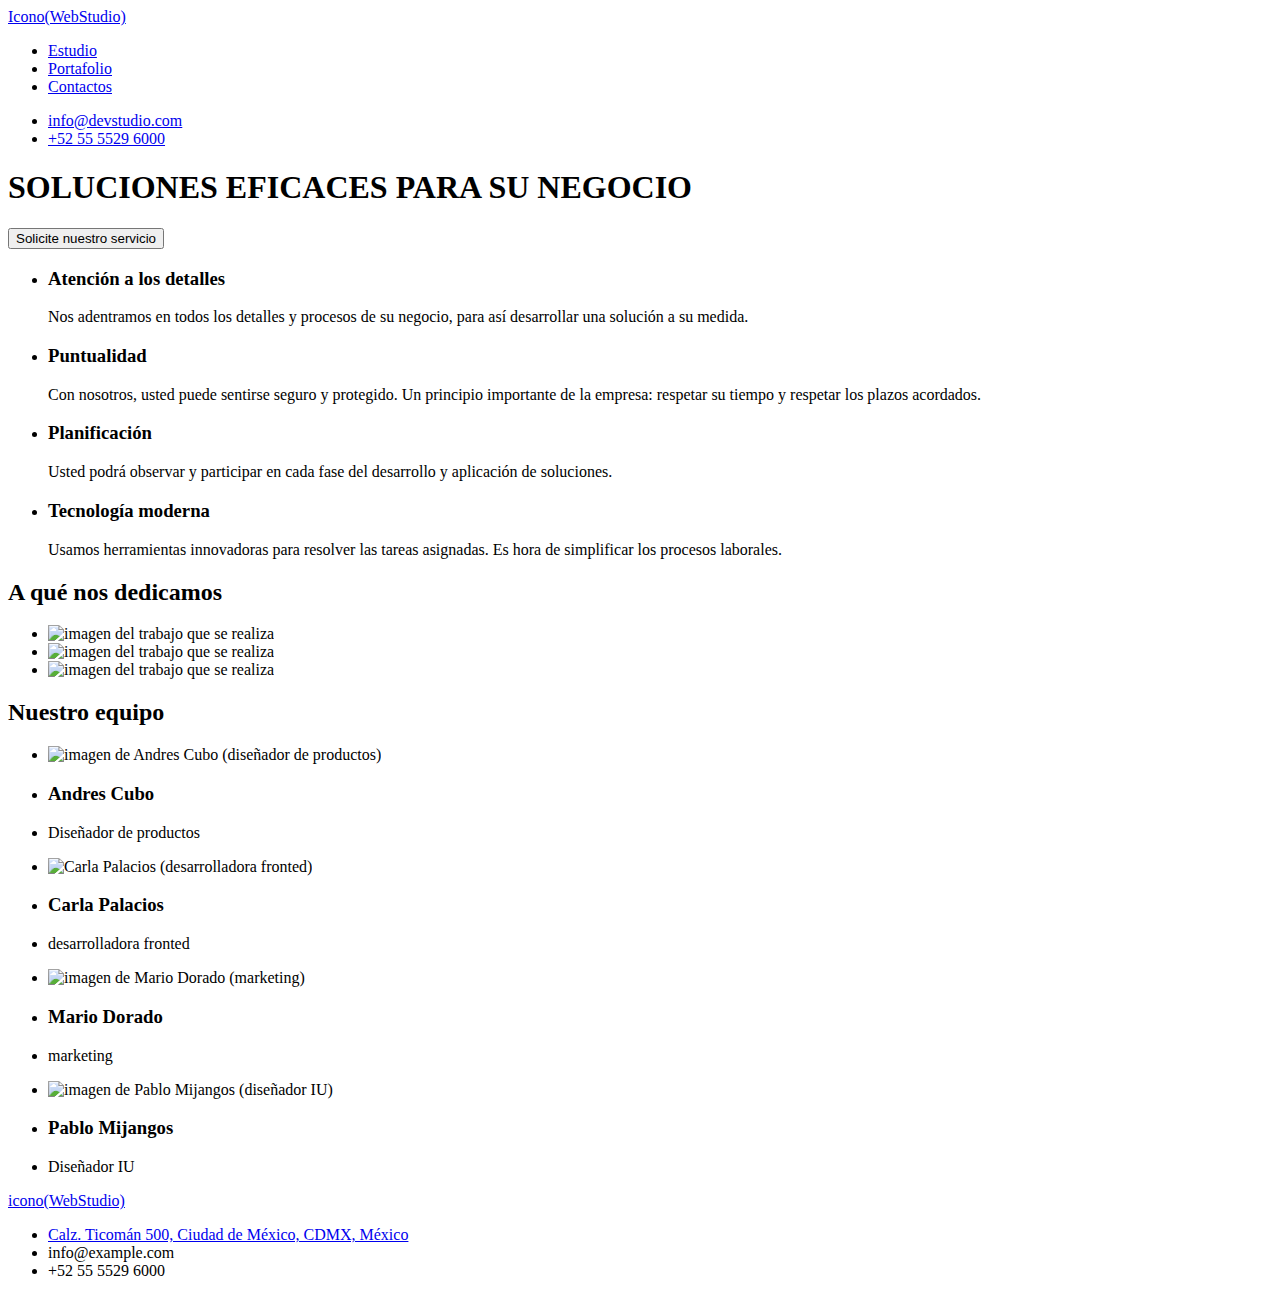
==== index.html @ 0aa00ec1 "commit prettier" ====
<!DOCTYPE html>
<html lang="en">
  <head>
    <meta charset="UTF-8" />
    <meta name="viewport" content="width=device-width, initial-scale=1.0" />
    <title>WebStudio</title>
  </head>

  <body>
    <header>
      <nav>
        <a href="#main__hero">Icono(WebStudio)</a>
        <ul>
          <!-- no hhay una seccion en la página para navegar el listado de (estudio-portafolio) asi que solo agregue para navegar por contactos -->
          <li><a href="#">Estudio</a></li>
          <li><a href="#">Portafolio</a></li>
          <li><a href="#main__contactos">Contactos</a></li>
        </ul>
        <ul>
          <li><a href="mailto:info@devstudio.com">info@devstudio.com</a></li>
          <li><a href="tel:+525555296000 ">+52 55 5529 6000</a></li>
        </ul>
      </nav>
    </header>
    <main id="main__hero">
      <section>
        <h1>SOLUCIONES EFICACES PARA SU NEGOCIO</h1>
        <button type="button">Solicite nuestro servicio</button>
      </section>
      <section id="main__metodología">
        <h2 style="display: none">metodología</h2>
        <ul>
          <li>
            <h3>Atención a los detalles</h3>
            <p>
              Nos adentramos en todos los detalles y procesos de su negocio,
              para así desarrollar una solución a su medida.
            </p>
          </li>
          <li>
            <h3>Puntualidad</h3>
            <p>
              Con nosotros, usted puede sentirse seguro y protegido. Un
              principio importante de la empresa: respetar su tiempo y respetar
              los plazos acordados.
            </p>
          </li>
          <li>
            <h3>Planificación</h3>
            <p>
              Usted podrá observar y participar en cada fase del desarrollo y
              aplicación de soluciones.
            </p>
          </li>
          <li>
            <h3>Tecnología moderna</h3>
            <p>
              Usamos herramientas innovadoras para resolver las tareas
              asignadas. Es hora de simplificar los procesos laborales.
            </p>
          </li>
        </ul>
      </section>
      <section id="main__dedicación">
        <h2>A qué nos dedicamos</h2>
        <ul>
          <li>
            <img
              src="./images/caja_1.jpg"
              height="323"
              width="373"
              alt="imagen del trabajo que se realiza"
            />
          </li>
          <li>
            <img
              src="./images/caja_2.jpg"
              height="323"
              width="373"
              alt="imagen del trabajo que se realiza"
            />
          </li>
          <li>
            <img
              src="./images/caja_3.jpg"
              height="323"
              width="373"
              alt="imagen del trabajo que se realiza"
            />
          </li>
        </ul>
      </section>
      <section id="main__equipo">
        <h2>Nuestro equipo</h2>
        <ul>
          <li>
            <img
              src="./images/diseñador_de_productos.jpg"
              height="260"
              width="270"
              alt="imagen de Andres Cubo (diseñador de productos)"
            />
          </li>
          <li><h3>Andres Cubo</h3></li>
          <li><p>Diseñador de productos</p></li>
          <li>
            <img
              src="./images/desarrolladora_froted.jpg"
              height="260"
              width="270"
              alt="Carla Palacios (desarrolladora fronted)"
            />
          </li>
          <li><h3>Carla Palacios</h3></li>
          <li><p>desarrolladora fronted</p></li>
          <li>
            <img
              src="./images/marketing.jpg"
              height="260"
              width="270"
              alt=" imagen de Mario Dorado (marketing)"
            />
          </li>
          <li><h3>Mario Dorado</h3></li>
          <li><p>marketing</p></li>
          <li>
            <img
              src="./images/diseñador_IU.jpg"
              height="260"
              width="270"
              alt="imagen de Pablo Mijangos (diseñador IU)"
            />
          </li>
          <li><h3>Pablo Mijangos</h3></li>
          <li><p>Diseñador IU</p></li>
        </ul>
      </section>
    </main>
    <footer id="main__contactos">
      <a href="#">icono(WebStudio)</a>
      <ul>
        <li>
          <a
            href="https://goo.gl/maps/owrN3TMuwijHi6xc7"
            rel="noopener noreferrer"
            target="_blank"
          >
            Calz. Ticomán 500, Ciudad de México, CDMX, México</a
          >
        </li>
        <li><a href="mailto:info@example.com"></a>info@example.com</li>
        <li><a href="tel:+525555296000 "></a>+52 55 5529 6000</li>
      </ul>
    </footer>
  </body>
</html>
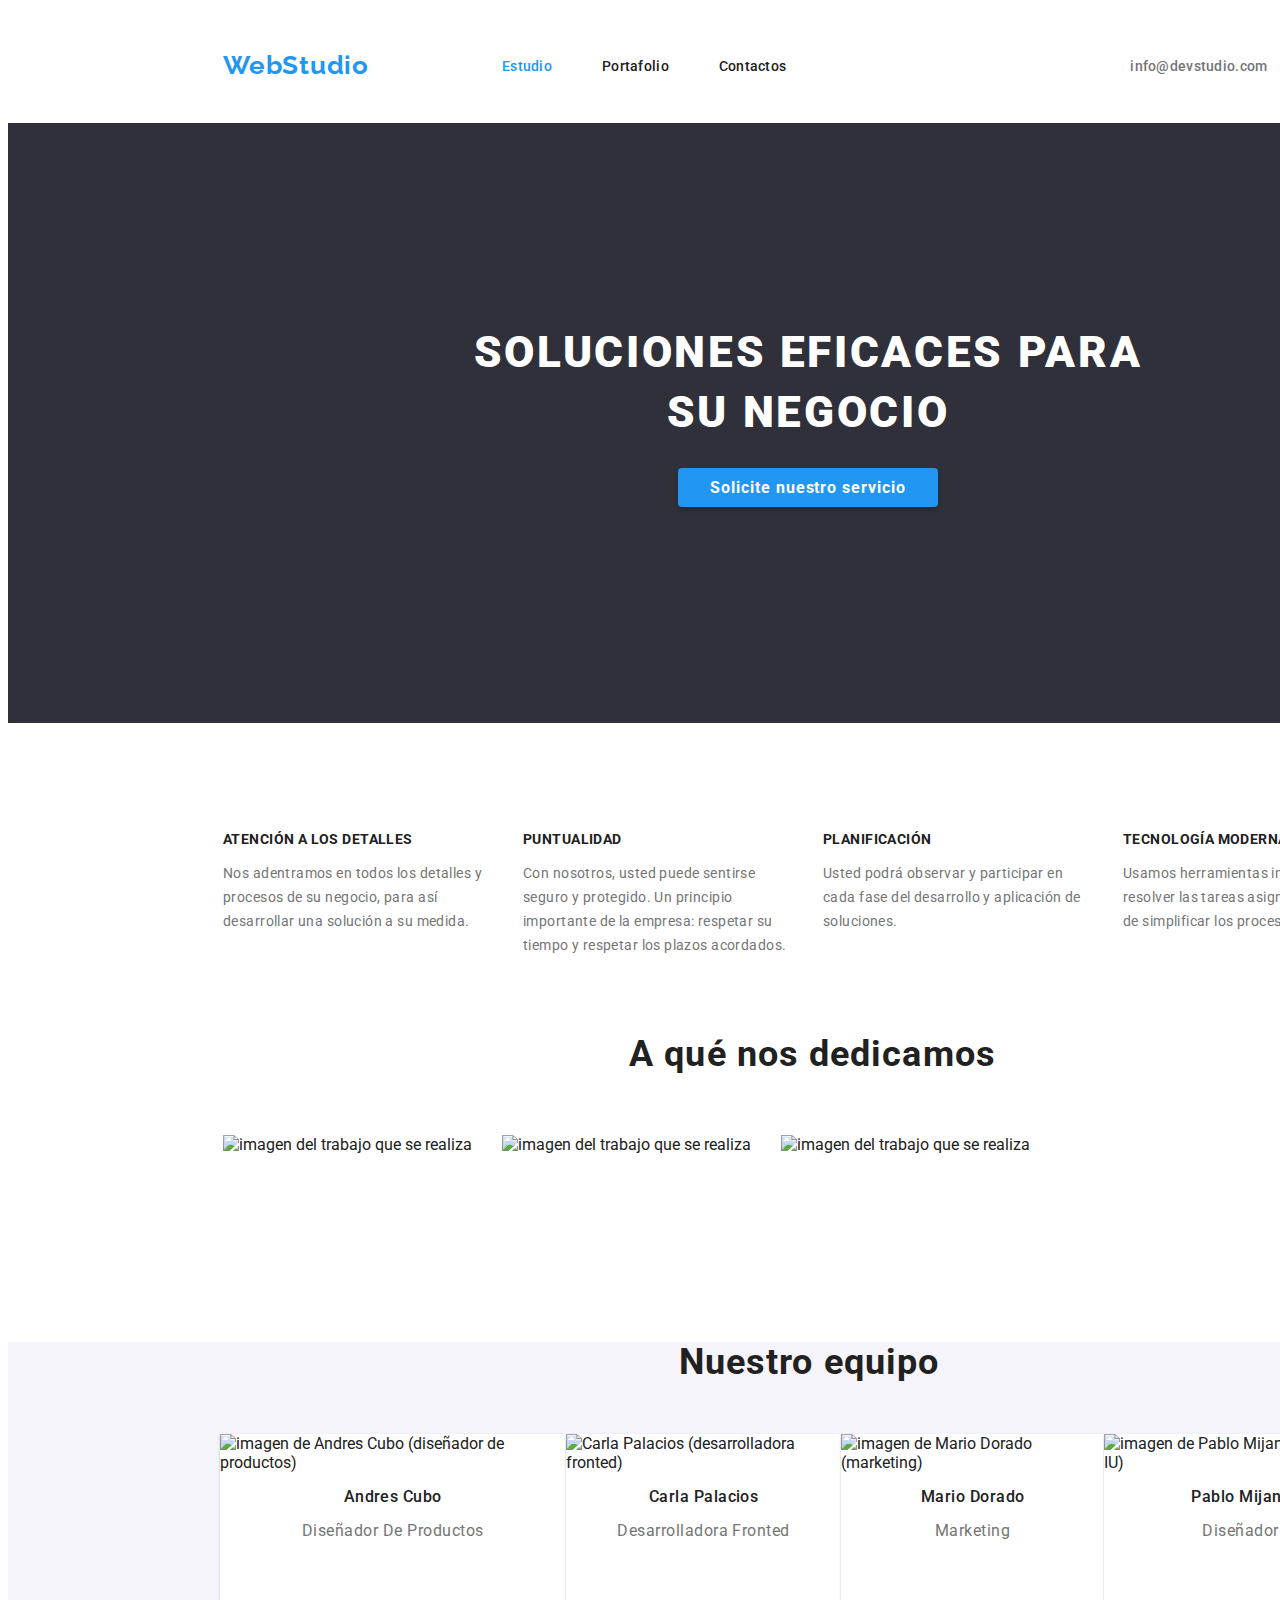
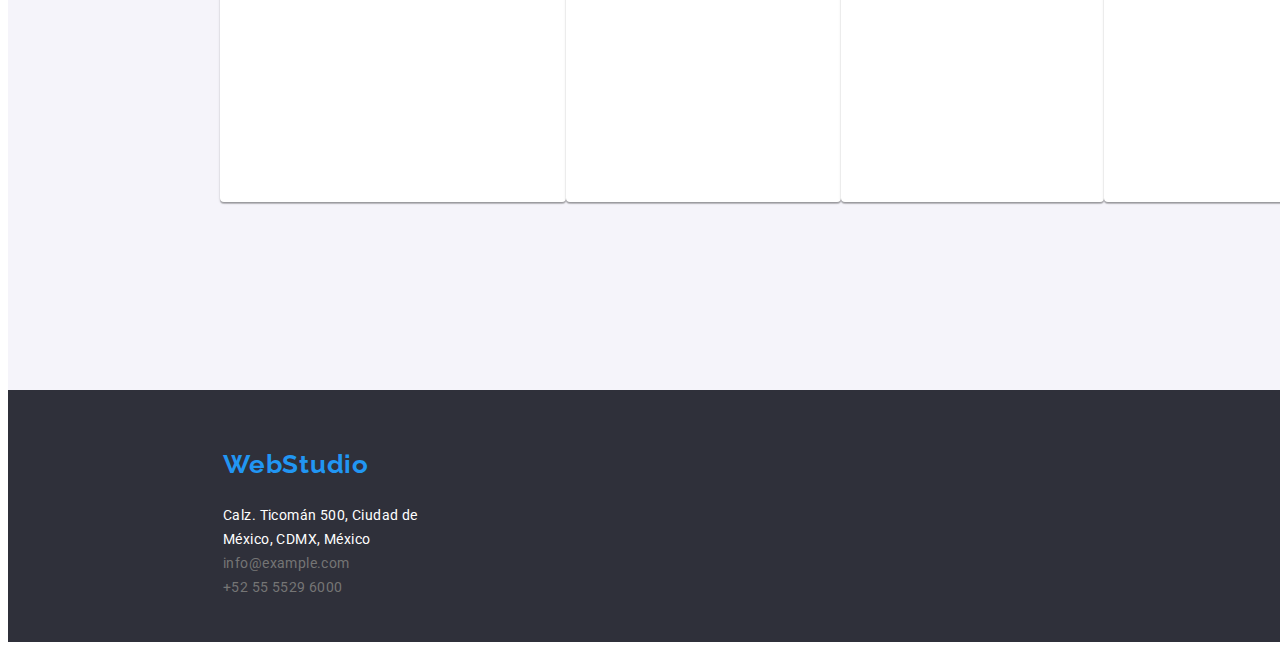
==== commit 466a0a64: "new commit" ====
--- a/index.html
+++ b/index.html
@@ -4,153 +4,212 @@
     <meta charset="UTF-8" />
     <meta name="viewport" content="width=device-width, initial-scale=1.0" />
     <title>WebStudio</title>
+    <link rel="stylesheet" href="./css/styles.css" />
   </head>
 
   <body>
-    <header>
-      <nav>
-        <a href="#main__hero">Icono(WebStudio)</a>
-        <ul>
-          <!-- no hhay una seccion en la página para navegar el listado de (estudio-portafolio) asi que solo agregue para navegar por contactos -->
-          <li><a href="#">Estudio</a></li>
-          <li><a href="#">Portafolio</a></li>
-          <li><a href="#main__contactos">Contactos</a></li>
-        </ul>
-        <ul>
-          <li><a href="mailto:info@devstudio.com">info@devstudio.com</a></li>
-          <li><a href="tel:+525555296000 ">+52 55 5529 6000</a></li>
-        </ul>
-      </nav>
-    </header>
-    <main id="main__hero">
-      <section>
-        <h1>SOLUCIONES EFICACES PARA SU NEGOCIO</h1>
-        <button type="button">Solicite nuestro servicio</button>
-      </section>
-      <section id="main__metodología">
-        <h2 style="display: none">metodología</h2>
-        <ul>
-          <li>
-            <h3>Atención a los detalles</h3>
-            <p>
-              Nos adentramos en todos los detalles y procesos de su negocio,
-              para así desarrollar una solución a su medida.
-            </p>
-          </li>
-          <li>
-            <h3>Puntualidad</h3>
-            <p>
-              Con nosotros, usted puede sentirse seguro y protegido. Un
-              principio importante de la empresa: respetar su tiempo y respetar
-              los plazos acordados.
-            </p>
-          </li>
-          <li>
-            <h3>Planificación</h3>
-            <p>
-              Usted podrá observar y participar en cada fase del desarrollo y
-              aplicación de soluciones.
-            </p>
-          </li>
-          <li>
-            <h3>Tecnología moderna</h3>
-            <p>
-              Usamos herramientas innovadoras para resolver las tareas
-              asignadas. Es hora de simplificar los procesos laborales.
-            </p>
-          </li>
-        </ul>
-      </section>
-      <section id="main__dedicación">
-        <h2>A qué nos dedicamos</h2>
-        <ul>
-          <li>
-            <img
-              src="./images/caja_1.jpg"
-              height="323"
-              width="373"
-              alt="imagen del trabajo que se realiza"
-            />
-          </li>
-          <li>
-            <img
-              src="./images/caja_2.jpg"
-              height="323"
-              width="373"
-              alt="imagen del trabajo que se realiza"
-            />
-          </li>
-          <li>
-            <img
-              src="./images/caja_3.jpg"
-              height="323"
-              width="373"
-              alt="imagen del trabajo que se realiza"
-            />
-          </li>
-        </ul>
-      </section>
-      <section id="main__equipo">
-        <h2>Nuestro equipo</h2>
-        <ul>
-          <li>
-            <img
-              src="./images/diseñador_de_productos.jpg"
-              height="260"
-              width="270"
-              alt="imagen de Andres Cubo (diseñador de productos)"
-            />
-          </li>
-          <li><h3>Andres Cubo</h3></li>
-          <li><p>Diseñador de productos</p></li>
-          <li>
-            <img
-              src="./images/desarrolladora_froted.jpg"
-              height="260"
-              width="270"
-              alt="Carla Palacios (desarrolladora fronted)"
-            />
-          </li>
-          <li><h3>Carla Palacios</h3></li>
-          <li><p>desarrolladora fronted</p></li>
-          <li>
-            <img
-              src="./images/marketing.jpg"
-              height="260"
-              width="270"
-              alt=" imagen de Mario Dorado (marketing)"
-            />
-          </li>
-          <li><h3>Mario Dorado</h3></li>
-          <li><p>marketing</p></li>
-          <li>
-            <img
-              src="./images/diseñador_IU.jpg"
-              height="260"
-              width="270"
-              alt="imagen de Pablo Mijangos (diseñador IU)"
-            />
-          </li>
-          <li><h3>Pablo Mijangos</h3></li>
-          <li><p>Diseñador IU</p></li>
-        </ul>
-      </section>
-    </main>
-    <footer id="main__contactos">
-      <a href="#">icono(WebStudio)</a>
-      <ul>
-        <li>
-          <a
-            href="https://goo.gl/maps/owrN3TMuwijHi6xc7"
-            rel="noopener noreferrer"
-            target="_blank"
-          >
-            Calz. Ticomán 500, Ciudad de México, CDMX, México</a
-          >
-        </li>
-        <li><a href="mailto:info@example.com"></a>info@example.com</li>
-        <li><a href="tel:+525555296000 "></a>+52 55 5529 6000</li>
-      </ul>
-    </footer>
+    <div class="container">
+      <header>
+        <section>
+          <nav class="nav">
+            <div class="box__icono">
+              <a class="icono" href="#main__hero">WebStudio</a>
+            </div>
+            <ul class="header__navegation list">
+              <li class="header__item">
+                <a class="header__link current" href="#">Estudio</a>
+              </li>
+              <li class="header__item">
+                <a class="header__link" href="./portafolio.html">Portafolio</a>
+              </li>
+              <li class="header__item">
+                <a class="header__link" href="#main__contactos">Contactos</a>
+              </li>
+            </ul>
+            <ul class="contac__list list">
+              <li>
+                <a class="contac__link" href="mailto:info@devstudio.com"
+                  >info@devstudio.com</a
+                >
+              </li>
+              <li>
+                <a class="contac__link c__l" href="tel:+525555296000 "
+                  >+52 55 5529 6000</a
+                >
+              </li>
+            </ul>
+          </nav>
+        </section>
+      </header>
+      <main id="main__hero" class="main__hero">
+        <section class="container__apertura">
+          <div class="hero__apertura">
+            <div class="box__apertura">
+              <h1 class="main__apertura">
+                SOLUCIONES EFICACES PARA SU NEGOCIO
+              </h1>
+            </div>
+            <div class="buttombox__apertura">
+              <a href="#" class="button__solicite" type="button">
+                Solicite nuestro servicio
+              </a>
+            </div>
+          </div>
+        </section>
+        <section id="main__metodología">
+          <h2 style="display: none">metodología</h2>
+          <div class="container">
+            <ul class="main__metodología container__metodología list">
+              <li class="box__metodología">
+                <div class="box__metodo">
+                  <h3 class="metodología__item list">
+                    Atención a los detalles
+                  </h3>
+                  <p class="metodología__text">
+                    Nos adentramos en todos los detalles y procesos de su
+                    negocio, para así desarrollar una solución a su medida.
+                  </p>
+                </div>
+              </li>
+              <li class="box__metodología">
+                <div class="box__metodo">
+                  <h3 class="metodología__item">Puntualidad</h3>
+                  <p class="metodología__text">
+                    Con nosotros, usted puede sentirse seguro y protegido. Un
+                    principio importante de la empresa: respetar su tiempo y
+                    respetar los plazos acordados.
+                  </p>
+                </div>
+              </li>
+              <li class="box__metodología">
+                <div class="box__metodo">
+                  <h3 class="metodología__item">Planificación</h3>
+                  <p class="metodología__text">
+                    Usted podrá observar y participar en cada fase del
+                    desarrollo y aplicación de soluciones.
+                  </p>
+                </div>
+              </li>
+              <li class="box__metodología">
+                <div class="box__metodo">
+                  <h3 class="metodología__item">Tecnología moderna</h3>
+                  <p class="metodología__text">
+                    Usamos herramientas innovadoras para resolver las tareas
+                    asignadas. Es hora de simplificar los procesos laborales.
+                  </p>
+                </div>
+              </li>
+            </ul>
+          </div>
+        </section>
+        <section id="main__dedicación" class="box__dedicación">
+          <div>
+            <h2 class="dedicación">A qué nos dedicamos</h2>
+            <ul class="images__dedicación list">
+              <li class="box__dedicación">
+                <img
+                  src="./images/caja_1.jpg"
+                  height="323"
+                  width="373"
+                  alt="imagen del trabajo que se realiza"
+                />
+              </li>
+              <li class="box__dedicación">
+                <img
+                  src="./images/caja_2.jpg"
+                  height="323"
+                  width="373"
+                  alt="imagen del trabajo que se realiza"
+                />
+              </li>
+              <li class="box__dedicación">
+                <img
+                  src="./images/caja_3.jpg"
+                  height="323"
+                  width="373"
+                  alt="imagen del trabajo que se realiza"
+                />
+              </li>
+            </ul>
+          </div>
+        </section>
+        <section id="main__equipo">
+          <div class="container__equipo">
+            <h2 class="nuestro__equipo">Nuestro equipo</h2>
+            <ul class="equipo img__equipo list">
+              <li class="box__integrante">
+                <img
+                  src="./images/diseñador_de_productos.jpg"
+                  height="260"
+                  width="270"
+                  alt="imagen de Andres Cubo (diseñador de productos)"
+                />
+                <h3 class="integrantes">Andres Cubo</h3>
+                <p class="cargo">Diseñador de productos</p>
+              </li>
+              <li class="box__integrante">
+                <img
+                  src="./images/desarrolladora_froted.jpg"
+                  height="260"
+                  width="270"
+                  alt="Carla Palacios (desarrolladora fronted)"
+                />
+                <h3 class="integrantes">Carla Palacios</h3>
+                <p class="cargo">desarrolladora fronted</p>
+              </li>
+              <li class="box__integrante">
+                <img
+                  src="./images/marketing.jpg"
+                  height="260"
+                  width="270"
+                  alt=" imagen de Mario Dorado (marketing)"
+                />
+                <h3 class="integrantes">Mario Dorado</h3>
+                <p class="cargo">marketing</p>
+              </li>
+              <li class="box__integrante">
+                <img
+                  src="./images/diseñador_IU.jpg"
+                  height="260"
+                  width="270"
+                  alt="imagen de Pablo Mijangos (diseñador IU)"
+                />
+                <h3 class="integrantes">Pablo Mijangos</h3>
+                <p class="cargo">Diseñador IU</p>
+              </li>
+            </ul>
+          </div>
+        </section>
+      </main>
+      <footer id="main__contactos" class="footer container__footer">
+        <div class="boxicon__footer">
+          <a class="icono iconbox__footer" href="#">WebStudio</a>
+        </div>
+        <div class="boxcontac__footer">
+          <ul class="box__dirección list">
+            <li>
+              <a
+                class="location"
+                href="https://goo.gl/maps/owrN3TMuwijHi6xc7"
+                rel="noopener noreferrer"
+                target="_blank"
+              >
+                Calz. Ticomán 500, Ciudad de México, CDMX, México</a
+              >
+            </li>
+            <li>
+              <a class="footer__contac" href="mailto:info@example.com"
+                >info@example.com</a
+              >
+            </li>
+            <li>
+              <a class="footer__contac" href="tel:+525555296000 "
+                >+52 55 5529 6000</a
+              >
+            </li>
+          </ul>
+        </div>
+      </footer>
+    </div>
   </body>
 </html>
--- a/css/styles.css
+++ b/css/styles.css
@@ -0,0 +1,645 @@
+@import url('https://fonts.googleapis.com/css2?family=Roboto:wght@400;500;700;900&display=swap');
+@import url('https://fonts.googleapis.com/css2?family=Raleway:wght@700&display=swap');
+
+:root {
+  --primary-color: rgb(33, 150, 243);
+  --font-color: rgb(33, 33, 33);
+  --detail-color: rgb(117, 117, 117);
+  --detail2-color: rgb(255, 255, 255);
+  --button-color: rgb(245, 244, 250);
+  --background-color: rgb(47, 48, 58);
+}
+body {
+  font-family: 'Roboto', sans-serif;
+  color: var(--font-color);
+}
+.container {
+  width: 1600px;
+  margin: auto;
+}
+.container__portafolio {
+  width: 1600px;
+  height: 1880px;
+  margin: auto;
+}
+
+.list {
+  list-style-type: none;
+}
+
+.icono {
+  color: var(--primary-color);
+  text-align: right;
+  font-family: 'Raleway', sans-serif;
+  font-size: 26px;
+  font-weight: 700;
+  line-height: 1.15;
+  letter-spacing: 0.03em;
+  text-decoration: none;
+  width: 145px;
+  height: 31px;
+}
+.header__navegation .header__link {
+  color: var(--font-color);
+  font-size: 14px;
+  text-decoration: none;
+  font-weight: 500;
+  line-height: 1.14;
+  letter-spacing: 0.02em;
+}
+.header__navegation .header__link:hover {
+  color: var(--primary-color);
+}
+.header__navegation .header__link:focus {
+  color: var(--primary-color);
+}
+.header__link.current {
+  color: var(--primary-color);
+}
+.contac__list .contac__link {
+  color: var(--detail-color);
+  text-decoration: none;
+  font-size: 14px;
+  font-weight: 500;
+  line-height: 1.14;
+  letter-spacing: 0.02em;
+}
+.contac__list .contac__link:hover {
+  color: var(--primary-color);
+}
+.contac__list .contac__link:focus {
+  color: var(--primary-color);
+}
+
+.main__apertura {
+  color: var(--detail2-color);
+  text-align: center;
+  font-size: 44px;
+  font-weight: 900;
+  line-height: 1.36;
+  letter-spacing: 0.06em;
+  margin: 0;
+}
+
+.button__solicite {
+  color: var(--detail2-color);
+  background-color: var(--primary-color);
+  width: 197px;
+  height: 30px;
+  font-size: 16px;
+  font-weight: 700;
+  line-height: 1.87;
+  letter-spacing: 0.06em;
+  border-radius: 4px;
+  padding: 10px 32px;
+  align-items: center;
+  justify-items: center;
+  box-shadow: 0px 4px 4px 0px rgba(0, 0, 0, 0.15);
+  border-radius: 4px;
+  text-decoration: none;
+}
+.button__solicite:hover {
+  color: var(--detail-color);
+  background-color: var(--button-color);
+  cursor: pointer;
+}
+.button__solicite:focus {
+  color: var(--detail-color);
+  background-color: var(--button-color);
+}
+
+.main__metodología {
+  color: var(--detail-color);
+  font-size: 14px;
+  font-weight: 400;
+  line-height: 1.71;
+  letter-spacing: 0.03em;
+}
+.metodología__item {
+  color: var(--font-color);
+  font-size: 14px;
+  font-weight: 700;
+  line-height: 1.14;
+  letter-spacing: 0.03em;
+  text-transform: uppercase;
+}
+.dedicación {
+  text-align: center;
+  font-size: 36px;
+  font-weight: 700;
+  line-height: 1.16;
+  letter-spacing: 0.03em;
+}
+.nuestro__equipo {
+  width: 263px;
+  height: 42px;
+  margin: auto 0;
+  text-align: center;
+  font-size: 36px;
+  font-weight: 700;
+  line-height: 1.16;
+  letter-spacing: 0.03em;
+}
+.integrantes {
+  color: var(--font-color);
+  text-align: center;
+  font-size: 16px;
+  font-weight: 500;
+  line-height: 1.12;
+  letter-spacing: 0.03em;
+}
+.cargo {
+  color: var(--detail-color);
+  text-align: center;
+  font-size: 16px;
+  font-weight: 400;
+  line-height: 1.12;
+  letter-spacing: 0.03em;
+  text-transform: capitalize;
+}
+
+.filtro__item {
+  width: 322px;
+  height: 36px;
+  font-size: 18px;
+  font-weight: 700;
+  line-height: 2;
+  letter-spacing: 0.06em;
+  text-transform: capitalize;
+  margin: 0;
+  padding: 20px 24px 0 24px;
+}
+.info__category {
+  color: var(--detail-color);
+  width: 322px;
+  height: 36px;
+  font-size: 16px;
+  font-weight: 400;
+  line-height: 1.87;
+  letter-spacing: 0.03em;
+  margin: 0;
+  padding: 0 24px 20px 24px;
+}
+
+.location {
+  text-decoration: none;
+  color: var(--detail2-color);
+  font-size: 14px;
+  font-weight: 400;
+  line-height: 1.71;
+  letter-spacing: 0.03em;
+}
+.location:hover {
+  color: var(--primary-color);
+}
+.location:focus {
+  color: var(--primary-color);
+}
+
+.footer {
+  color: var(--detail2-color);
+  background-color: var(--background-color);
+  font-size: 14px;
+  font-weight: 400;
+  line-height: 1.71;
+  letter-spacing: 0.03em;
+  width: 1600px;
+  height: 252px;
+}
+.footer__contac {
+  color: var(--detail-color);
+  font-size: inherit;
+  font-weight: 400;
+  line-height: 1.71;
+  letter-spacing: 0.03em;
+  text-decoration: none;
+}
+.footer__contac:hover {
+  color: var(--primary-color);
+}
+.footer__contac:focus {
+  color: var(--primary-color);
+}
+
+/* sección de cajas header */
+
+.nav {
+  display: flex;
+  align-items: center;
+  padding: 32px 0;
+  width: 1600px;
+  margin: 0;
+}
+.box__icono {
+  margin-right: 93px;
+  padding-left: 215px;
+}
+.header__navegation {
+  display: flex;
+  margin-right: 344px;
+  column-gap: 50px;
+  align-items: center;
+}
+.contac__list {
+  display: flex;
+  column-gap: 50px;
+  padding: 0;
+  align-items: center;
+}
+
+/* sección de cajas apertura */
+
+.container__apertura {
+  background-color: var(--background-color);
+  width: 1600px;
+  height: 600px;
+}
+
+.box__apertura {
+  width: 696px;
+  height: 120px;
+  padding: 200px 452px 30px 452px;
+}
+.buttombox__apertura {
+  width: 261px;
+  height: 50px;
+  padding: 0 669px 200px 670px;
+}
+
+/* sección para cajas metodología */
+
+.container__metodología {
+  display: flex;
+  column-gap: 30px;
+  width: 1170px;
+  height: 122px;
+  margin: auto;
+  padding: 95px 215px 94px 215px;
+}
+
+.box__metodo {
+  width: 270px;
+  height: 101px;
+  margin: 0;
+}
+
+/* sección de cajas dedicación*/
+
+.dedicación {
+  width: 371px;
+  height: 46px;
+  padding: 0 609px 55px 619px;
+  margin: 0;
+}
+.images__dedicación {
+  display: flex;
+  column-gap: 30px;
+  align-items: center;
+  padding: 0 211px 188px 215px;
+  margin: 0;
+  width: 1179px;
+}
+
+/* sección de cajas para equipo  */
+
+.container__equipo {
+  background-color: rgb(245, 244, 250);
+  padding: 0;
+  width: 1600px;
+  height: 648px;
+  margin: auto;
+}
+.nuestro__equipo {
+  padding: 0 668px 50px 669px;
+  width: 264px;
+  height: 42px;
+}
+.img__equipo {
+  display: flex;
+  justify-content: space-around;
+  padding: 0;
+  width: 1177px;
+  height: 368px;
+  margin: auto;
+}
+.box__integrante {
+  background-color: var(--detail2-color);
+  border-radius: 0px 0px 4px 4px;
+  box-shadow: 0px 2px 1px 0px rgba(0, 0, 0, 0.2),
+    0px 1px 1px 0px rgba(0, 0, 0, 0.14), 0px 1px 3px 0px rgba(0, 0, 0, 0.12);
+}
+
+/* sección de cajas para footer */
+.boxicon__footer {
+  width: 145px;
+  height: 31px;
+  padding: 60px 1240px 0 215px;
+}
+
+.boxcontac__footer {
+  width: 231px;
+  height: 92px;
+  margin: 0;
+  padding: 9px 1154px 60px 215px;
+}
+
+.box__dirección {
+  padding: 0;
+}
+
+/* De aqui en adelante empiezan las cajas para "portafolio" */
+
+/* sección para cajas de filtros ---------------------------------------------------------------------------------- */
+
+.container__filtros {
+  width: 1180px;
+  height: 1360px;
+  margin: 0;
+  padding: 108px 215px 82px 215px;
+}
+.button__item {
+}
+.button__filtros {
+  display: flex;
+  column-gap: 8;
+  padding: 0;
+  width: 620px;
+}
+.button__category {
+  color: var(--font-color);
+  width: 38px;
+  height: 26px;
+  text-decoration: none;
+  font-style: normal;
+  font-size: 16px;
+  font-weight: 500;
+  line-height: 1.62;
+  letter-spacing: 0.03em;
+  border-radius: 4px;
+  background: var(--button-color);
+}
+.button__category:hover {
+  background-color: var(--primary-color);
+  color: var(--detail2-color);
+}
+.button__category:focus {
+  background-color: var(--primary-color);
+  color: var(--detail2-color);
+}
+.filtros__hero {
+  width: 611px;
+  height: 54px;
+  padding-left: 290px;
+  margin: 0;
+}
+.filtro__todo {
+  width: 73px;
+  height: 38px;
+  border-radius: 4px;
+  background: var(--button-color);
+  text-align: center;
+}
+.button__category {
+  padding: 10px 18px 10px 17px;
+  width: 38px;
+  height: 26px;
+}
+.filtro__sw {
+  width: 128px;
+  height: 38px;
+  border-radius: 4px;
+  background: var(--button-color);
+  text-align: center;
+}
+.filtro__aplicaciones {
+  width: 145px;
+  height: 38px;
+  border-radius: 4px;
+  background: var(--button-color);
+  text-align: center;
+}
+.filtro__diseño {
+  width: 103px;
+  height: 38px;
+  border-radius: 4px;
+  background: var(--button-color);
+  text-align: center;
+}
+.filtro__marketing {
+  width: 130px;
+  height: 38px;
+  border-radius: 4px;
+  background: var(--button-color);
+  text-align: center;
+}
+
+/* sección de cajas para categorias */
+
+.categorias {
+  display: flex;
+  flex-wrap: wrap;
+  gap: 30px;
+  padding: 0;
+}
+
+/* esta seccion organiza los estilos de las categorias------------------------------------------------- */
+
+.box-categoria__tecnoduck {
+  width: 370px;
+  height: 404px;
+  border: 1px solid #eee;
+  background: #fff;
+}
+.box-categoria__tecnoduck:hover {
+  width: 370px;
+  height: 404px;
+  border: 1px solid #eee;
+  background: #fff;
+  box-shadow: 1px 4px 6px 0px rgba(0, 0, 0, 0.16),
+    0px 4px 4px 0px rgba(0, 0, 0, 0.06), 0px 1px 1px 0px rgba(0, 0, 0, 0.12);
+}
+.categorias .box-categoria__tecnoduck:focus {
+  width: 370px;
+  height: 404px;
+  border: 1px solid #eee;
+  background: #fff;
+  box-shadow: 1px 4px 6px 0px rgba(0, 0, 0, 0.16),
+    0px 4px 4px 0px rgba(0, 0, 0, 0.06), 0px 1px 1px 0px rgba(0, 0, 0, 0.12);
+}
+.box-categoria__poster {
+  width: 370px;
+  height: 404px;
+  border: 1px solid #eee;
+  background: #fff;
+}
+.box-categoria__poster:hover {
+  width: 370px;
+  height: 404px;
+  border: 1px solid #eee;
+  background: #fff;
+  box-shadow: 1px 4px 6px 0px rgba(0, 0, 0, 0.16),
+    0px 4px 4px 0px rgba(0, 0, 0, 0.06), 0px 1px 1px 0px rgba(0, 0, 0, 0.12);
+}
+.categorias .box-categoria__poster:focus {
+  width: 370px;
+  height: 404px;
+  border: 1px solid #eee;
+  background: #fff;
+  box-shadow: 1px 4px 6px 0px rgba(0, 0, 0, 0.16),
+    0px 4px 4px 0px rgba(0, 0, 0, 0.06), 0px 1px 1px 0px rgba(0, 0, 0, 0.12);
+}
+
+.box-categoria__restaurante {
+  width: 370px;
+  height: 404px;
+  border: 1px solid #eee;
+  background: #fff;
+}
+.box-categoria__restaurante:hover {
+  width: 370px;
+  height: 404px;
+  border: 1px solid #eee;
+  background: #fff;
+  box-shadow: 1px 4px 6px 0px rgba(0, 0, 0, 0.16),
+    0px 4px 4px 0px rgba(0, 0, 0, 0.06), 0px 1px 1px 0px rgba(0, 0, 0, 0.12);
+}
+.categorias .box-categoria__restaurante:focus {
+  width: 370px;
+  height: 404px;
+  border: 1px solid #eee;
+  background: #fff;
+  box-shadow: 1px 4px 6px 0px rgba(0, 0, 0, 0.16),
+    0px 4px 4px 0px rgba(0, 0, 0, 0.06), 0px 1px 1px 0px rgba(0, 0, 0, 0.12);
+}
+.box-categoria__prime {
+  width: 370px;
+  height: 404px;
+  border: 1px solid #eee;
+  background: #fff;
+}
+.box-categoria__prime:hover {
+  width: 370px;
+  height: 404px;
+  border: 1px solid #eee;
+  background: #fff;
+  box-shadow: 1px 4px 6px 0px rgba(0, 0, 0, 0.16),
+    0px 4px 4px 0px rgba(0, 0, 0, 0.06), 0px 1px 1px 0px rgba(0, 0, 0, 0.12);
+}
+.categorias .box-categoria__prime:focus {
+  width: 370px;
+  height: 404px;
+  border: 1px solid #eee;
+  background: #fff;
+  box-shadow: 1px 4px 6px 0px rgba(0, 0, 0, 0.16),
+    0px 4px 4px 0px rgba(0, 0, 0, 0.06), 0px 1px 1px 0px rgba(0, 0, 0, 0.12);
+}
+.box-categoria__cajas {
+  width: 370px;
+  height: 404px;
+  border: 1px solid #eee;
+  background: #fff;
+}
+.box-categoria__cajas:hover {
+  width: 370px;
+  height: 404px;
+  border: 1px solid #eee;
+  background: #fff;
+  box-shadow: 1px 4px 6px 0px rgba(0, 0, 0, 0.16),
+    0px 4px 4px 0px rgba(0, 0, 0, 0.06), 0px 1px 1px 0px rgba(0, 0, 0, 0.12);
+}
+.categorias .box-categoria__cajas:focus {
+  width: 370px;
+  height: 404px;
+  border: 1px solid #eee;
+  background: #fff;
+  box-shadow: 1px 4px 6px 0px rgba(0, 0, 0, 0.16),
+    0px 4px 4px 0px rgba(0, 0, 0, 0.06), 0px 1px 1px 0px rgba(0, 0, 0, 0.12);
+}
+.box-categoria__inspiración {
+  width: 370px;
+  height: 404px;
+  border: 1px solid #eee;
+  background: #fff;
+}
+.box-categoria__inspiración:hover {
+  width: 370px;
+  height: 404px;
+  border: 1px solid #eee;
+  background: #fff;
+  box-shadow: 1px 4px 6px 0px rgba(0, 0, 0, 0.16),
+    0px 4px 4px 0px rgba(0, 0, 0, 0.06), 0px 1px 1px 0px rgba(0, 0, 0, 0.12);
+}
+.categorias .box-categoria__inspiración:focus {
+  width: 370px;
+  height: 404px;
+  border: 1px solid #eee;
+  background: #fff;
+  box-shadow: 1px 4px 6px 0px rgba(0, 0, 0, 0.16),
+    0px 4px 4px 0px rgba(0, 0, 0, 0.06), 0px 1px 1px 0px rgba(0, 0, 0, 0.12);
+}
+.box-categoria__edición {
+  width: 370px;
+  height: 404px;
+  border: 1px solid #eee;
+  background: #fff;
+}
+.box-categoria__edición:hover {
+  width: 370px;
+  height: 404px;
+  border: 1px solid #eee;
+  background: #fff;
+  box-shadow: 1px 4px 6px 0px rgba(0, 0, 0, 0.16),
+    0px 4px 4px 0px rgba(0, 0, 0, 0.06), 0px 1px 1px 0px rgba(0, 0, 0, 0.12);
+}
+.categorias .box-categoria__edición:focus {
+  width: 370px;
+  height: 404px;
+  border: 1px solid #eee;
+  background: #fff;
+  box-shadow: 1px 4px 6px 0px rgba(0, 0, 0, 0.16),
+    0px 4px 4px 0px rgba(0, 0, 0, 0.06), 0px 1px 1px 0px rgba(0, 0, 0, 0.12);
+}
+.box-categoria__lab {
+  width: 370px;
+  height: 404px;
+  border: 1px solid #eee;
+  background: #fff;
+}
+.box-categoria__lab:hover {
+  width: 370px;
+  height: 404px;
+  border: 1px solid #eee;
+  background: #fff;
+  box-shadow: 1px 4px 6px 0px rgba(0, 0, 0, 0.16),
+    0px 4px 4px 0px rgba(0, 0, 0, 0.06), 0px 1px 1px 0px rgba(0, 0, 0, 0.12);
+}
+.categorias .box-categoria__lab:focus {
+  width: 370px;
+  height: 404px;
+  border: 1px solid #eee;
+  background: #fff;
+  box-shadow: 1px 4px 6px 0px rgba(0, 0, 0, 0.16),
+    0px 4px 4px 0px rgba(0, 0, 0, 0.06), 0px 1px 1px 0px rgba(0, 0, 0, 0.12);
+}
+.box-categoria__negocio {
+  width: 370px;
+  height: 404px;
+  border: 1px solid #eee;
+  background: #fff;
+}
+.box-categoria__negocio:hover {
+  width: 370px;
+  height: 404px;
+  border: 1px solid #eee;
+  background: #fff;
+  box-shadow: 1px 4px 6px 0px rgba(0, 0, 0, 0.16),
+    0px 4px 4px 0px rgba(0, 0, 0, 0.06), 0px 1px 1px 0px rgba(0, 0, 0, 0.12);
+}
+.categorias .box-categoria__negocio:focus {
+  width: 370px;
+  height: 404px;
+  border: 1px solid #eee;
+  background: #fff;
+  box-shadow: 1px 4px 6px 0px rgba(0, 0, 0, 0.16),
+    0px 4px 4px 0px rgba(0, 0, 0, 0.06), 0px 1px 1px 0px rgba(0, 0, 0, 0.12);
+}
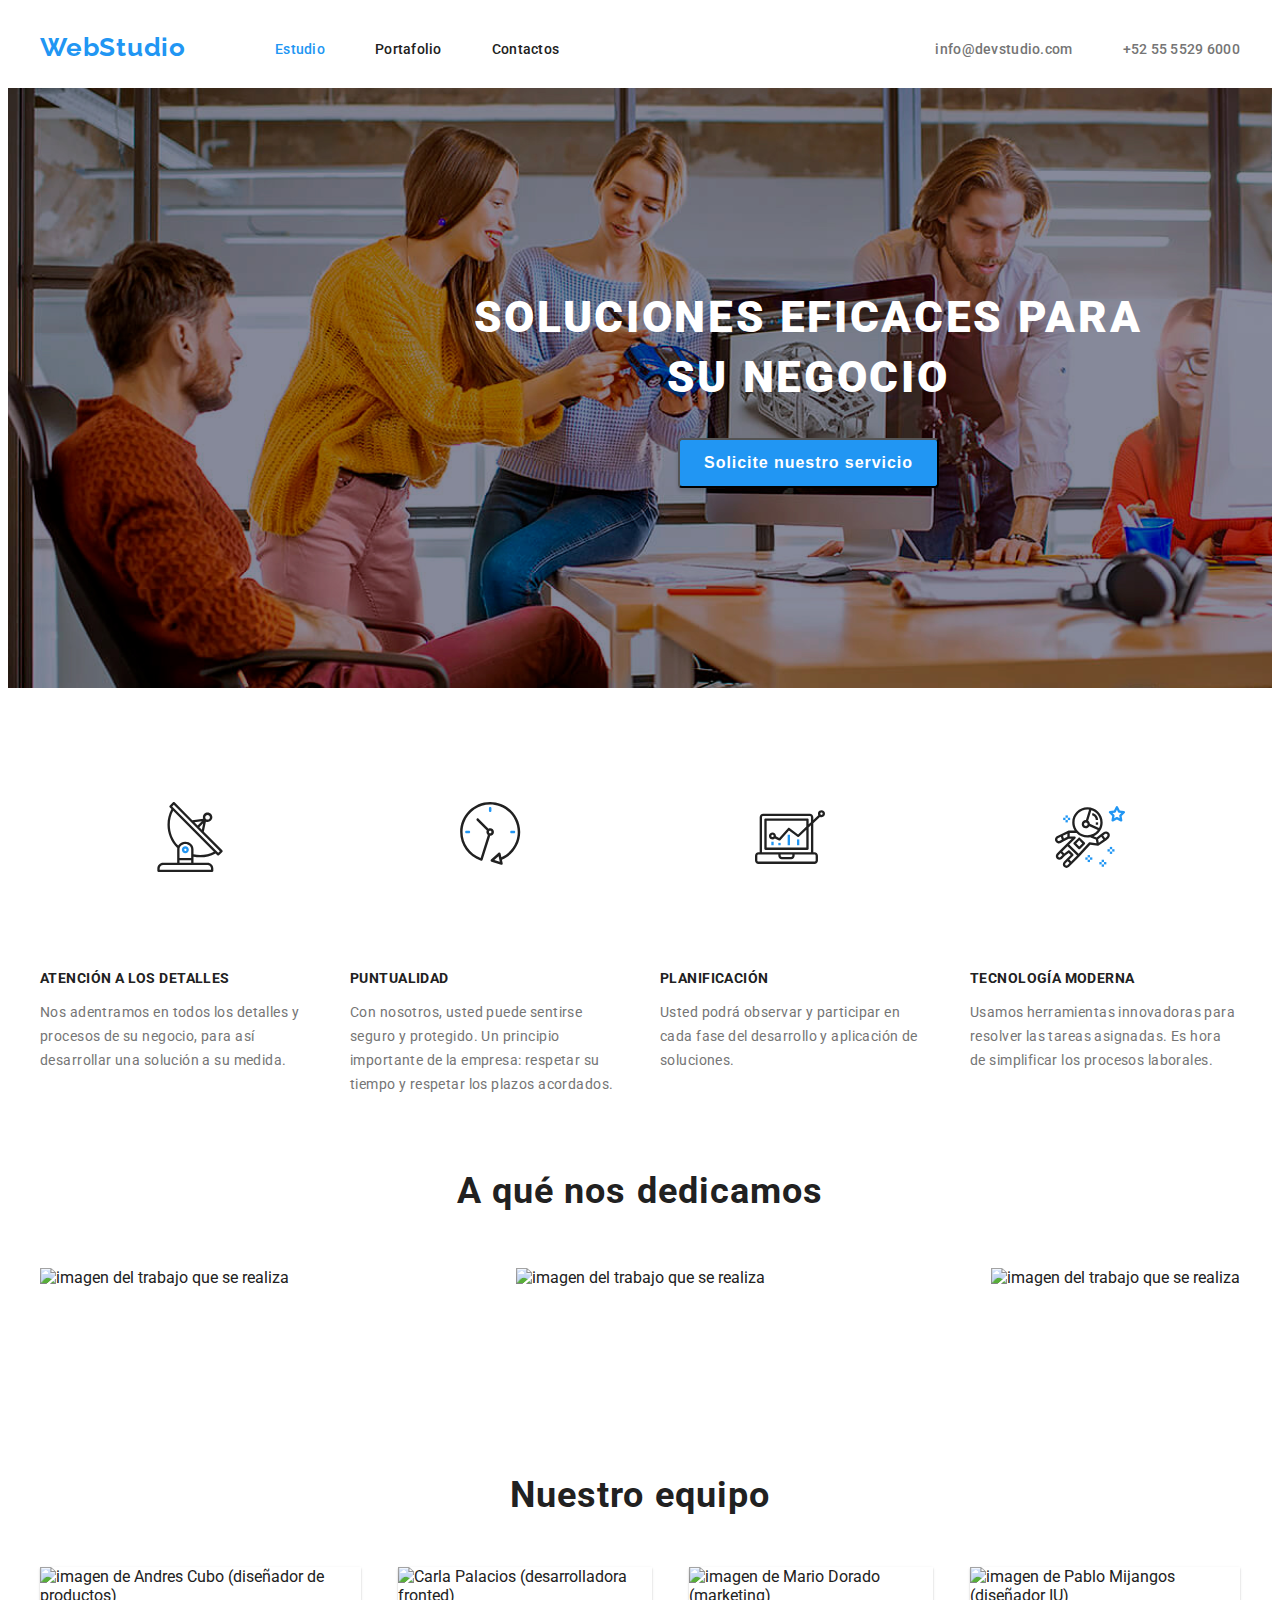
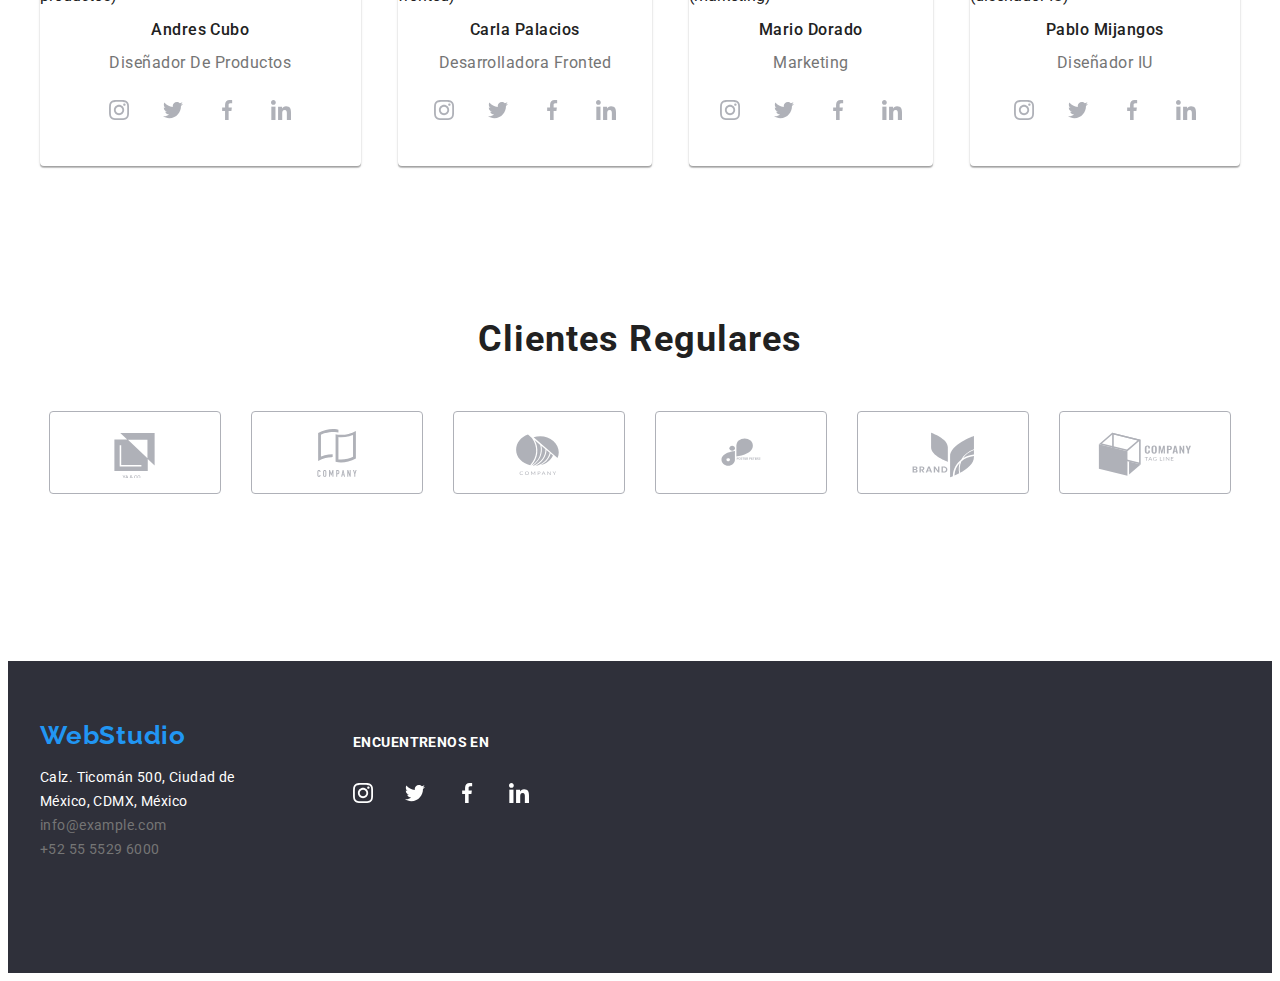
==== commit bd54278a: "first commit" ====
--- a/index.html
+++ b/index.html
@@ -4,188 +4,371 @@
     <meta charset="UTF-8" />
     <meta name="viewport" content="width=device-width, initial-scale=1.0" />
     <title>WebStudio</title>
+    <link rel="stylesheet" href="./css/normalize.css" />
     <link rel="stylesheet" href="./css/styles.css" />
   </head>
 
   <body>
-    <div class="container">
-      <header>
-        <section>
-          <nav class="nav">
-            <div class="box__icono">
-              <a class="icono" href="#main__hero">WebStudio</a>
+    <header class="container">
+      <section class="header__section">
+        <nav class="nav">
+          <a class="icono" href="#main__hero">WebStudio</a>
+          <ul class="header__navegation list">
+            <li class="header__item">
+              <a class="header__link current" href="#">Estudio</a>
+            </li>
+            <li class="header__item">
+              <a class="header__link" href="./portafolio.html">Portafolio</a>
+            </li>
+            <li class="header__item">
+              <a class="header__link" href="#main__contactos">Contactos</a>
+            </li>
+          </ul>
+        </nav>
+        <ul class="contac__list list">
+          <li>
+            <a class="contac__link" href="mailto:info@devstudio.com"
+              >info@devstudio.com</a
+            >
+          </li>
+          <li>
+            <a class="contac__link c__l" href="tel:+525555296000 "
+              >+52 55 5529 6000</a
+            >
+          </li>
+        </ul>
+      </section>
+    </header>
+    <main id="main__hero" class="main__hero">
+      <section class="container__apertura">
+        <div class="box__apertura container">
+          <h1 class="main__apertura">SOLUCIONES EFICACES PARA SU NEGOCIO</h1>
+        </div>
+        <div class="buttombox__apertura container">
+          <button class="button__solicite" type="button">
+            Solicite nuestro servicio
+          </button>
+        </div>
+      </section>
+      <section id="main__metodología" class="container">
+        <h2 style="display: none">metodología</h2>
+        <ul class="iconos__metodología container list">
+          <li>
+            <svg class="metodología__iconitems">
+              <use
+                href="./images/iconos/iconos-metodologia/symbol-defs.svg#icon-antena-1-1"
+              ></use>
+            </svg>
+          </li>
+          <li>
+            <svg class="metodología__iconitems">
+              <use
+                href="./images/iconos/iconos-metodologia/symbol-defs.svg#icon-reloj-1"
+              ></use>
+            </svg>
+          </li>
+          <li>
+            <svg class="metodología__iconitems">
+              <use
+                href="./images/iconos/iconos-metodologia/symbol-defs.svg#icon-diagrama-1"
+              ></use>
+            </svg>
+          </li>
+          <li>
+            <svg class="metodología__iconitems">
+              <use
+                href="./images/iconos/iconos-metodologia/symbol-defs.svg#icon-astronauta-1"
+              ></use>
+            </svg>
+          </li>
+        </ul>
+        <ul class="main__metodología container__metodología list">
+          <li class="box__metodología">
+            <div class="box__metodo">
+              <h3 class="metodología__item list">Atención a los detalles</h3>
+              <p class="metodología__text">
+                Nos adentramos en todos los detalles y procesos de su negocio,
+                para así desarrollar una solución a su medida.
+              </p>
             </div>
-            <ul class="header__navegation list">
-              <li class="header__item">
-                <a class="header__link current" href="#">Estudio</a>
-              </li>
-              <li class="header__item">
-                <a class="header__link" href="./portafolio.html">Portafolio</a>
-              </li>
-              <li class="header__item">
-                <a class="header__link" href="#main__contactos">Contactos</a>
+          </li>
+          <li class="box__metodología">
+            <div class="box__metodo">
+              <h3 class="metodología__item">Puntualidad</h3>
+              <p class="metodología__text">
+                Con nosotros, usted puede sentirse seguro y protegido. Un
+                principio importante de la empresa: respetar su tiempo y
+                respetar los plazos acordados.
+              </p>
+            </div>
+          </li>
+          <li class="box__metodología">
+            <div class="box__metodo">
+              <h3 class="metodología__item">Planificación</h3>
+              <p class="metodología__text">
+                Usted podrá observar y participar en cada fase del desarrollo y
+                aplicación de soluciones.
+              </p>
+            </div>
+          </li>
+          <li class="box__metodología">
+            <div class="box__metodo">
+              <h3 class="metodología__item">Tecnología moderna</h3>
+              <p class="metodología__text">
+                Usamos herramientas innovadoras para resolver las tareas
+                asignadas. Es hora de simplificar los procesos laborales.
+              </p>
+            </div>
+          </li>
+        </ul>
+      </section>
+      <section id="main__dedicación" class="container">
+        <h2 class="dedicación">A qué nos dedicamos</h2>
+        <ul class="images__dedicación list">
+          <li class="box__dedicación">
+            <img
+              src="./images/caja_1.jpg"
+              height="323"
+              width="373"
+              alt="imagen del trabajo que se realiza"
+            />
+          </li>
+          <li class="box__dedicación">
+            <img
+              src="./images/caja_2.jpg"
+              height="323"
+              width="373"
+              alt="imagen del trabajo que se realiza"
+            />
+          </li>
+          <li class="box__dedicación">
+            <img
+              src="./images/caja_3.jpg"
+              height="323"
+              width="373"
+              alt="imagen del trabajo que se realiza"
+            />
+          </li>
+        </ul>
+      </section>
+      <section id="main__equipo" class="container">
+        <h2 class="nuestro__equipo">Nuestro equipo</h2>
+        <ul class="equipo img__equipo list">
+          <li class="box__integrante">
+            <img
+              src="./images/diseñador_de_productos.jpg"
+              height="260"
+              width="270"
+              alt="imagen de Andres Cubo (diseñador de productos)"
+            />
+            <h3 class="integrantes">Andres Cubo</h3>
+            <p class="cargo">Diseñador de productos</p>
+            <ul class="iconos__equipo list">
+              <li>
+                <svg class="equipo__iconitems">
+                  <use
+                    href="./images/iconos/iconos-redes/symbol-defs2.svg#icon-2instagram-2"
+                  ></use>
+                </svg>
+              </li>
+              <li>
+                <svg class="equipo__iconitems">
+                  <use
+                    href="./images/iconos/iconos-redes/symbol-defs2.svg#icon-2twitter-1"
+                  ></use>
+                </svg>
+              </li>
+              <li>
+                <svg class="equipo__iconitems">
+                  <use
+                    href="./images/iconos/iconos-redes/symbol-defs2.svg#icon-2facebook-11"
+                  ></use>
+                </svg>
+              </li>
+              <li>
+                <svg class="equipo__iconitems">
+                  <use
+                    href="./images/iconos/iconos-redes/symbol-defs2.svg#icon-2linkedin-1"
+                  ></use>
+                </svg>
               </li>
             </ul>
-            <ul class="contac__list list">
-              <li>
-                <a class="contac__link" href="mailto:info@devstudio.com"
-                  >info@devstudio.com</a
-                >
-              </li>
-              <li>
-                <a class="contac__link c__l" href="tel:+525555296000 "
-                  >+52 55 5529 6000</a
-                >
+          </li>
+          <li class="box__integrante">
+            <img
+              src="./images/desarrolladora_froted.jpg"
+              height="260"
+              width="270"
+              alt="Carla Palacios (desarrolladora fronted)"
+            />
+            <h3 class="integrantes">Carla Palacios</h3>
+            <p class="cargo">desarrolladora fronted</p>
+            <ul class="iconos__equipo list">
+              <li>
+                <svg class="equipo__iconitems">
+                  <use
+                    href="./images/iconos/iconos-redes/symbol-defs2.svg#icon-2instagram-2"
+                  ></use>
+                </svg>
+              </li>
+              <li>
+                <svg class="equipo__iconitems">
+                  <use
+                    href="./images/iconos/iconos-redes/symbol-defs2.svg#icon-2twitter-1"
+                  ></use>
+                </svg>
+              </li>
+              <li>
+                <svg class="equipo__iconitems">
+                  <use
+                    href="./images/iconos/iconos-redes/symbol-defs2.svg#icon-2facebook-11"
+                  ></use>
+                </svg>
+              </li>
+              <li>
+                <svg class="equipo__iconitems">
+                  <use
+                    href="./images/iconos/iconos-redes/symbol-defs2.svg#icon-2linkedin-1"
+                  ></use>
+                </svg>
               </li>
             </ul>
-          </nav>
-        </section>
-      </header>
-      <main id="main__hero" class="main__hero">
-        <section class="container__apertura">
-          <div class="hero__apertura">
-            <div class="box__apertura">
-              <h1 class="main__apertura">
-                SOLUCIONES EFICACES PARA SU NEGOCIO
-              </h1>
-            </div>
-            <div class="buttombox__apertura">
-              <a href="#" class="button__solicite" type="button">
-                Solicite nuestro servicio
-              </a>
-            </div>
-          </div>
-        </section>
-        <section id="main__metodología">
-          <h2 style="display: none">metodología</h2>
-          <div class="container">
-            <ul class="main__metodología container__metodología list">
-              <li class="box__metodología">
-                <div class="box__metodo">
-                  <h3 class="metodología__item list">
-                    Atención a los detalles
-                  </h3>
-                  <p class="metodología__text">
-                    Nos adentramos en todos los detalles y procesos de su
-                    negocio, para así desarrollar una solución a su medida.
-                  </p>
-                </div>
-              </li>
-              <li class="box__metodología">
-                <div class="box__metodo">
-                  <h3 class="metodología__item">Puntualidad</h3>
-                  <p class="metodología__text">
-                    Con nosotros, usted puede sentirse seguro y protegido. Un
-                    principio importante de la empresa: respetar su tiempo y
-                    respetar los plazos acordados.
-                  </p>
-                </div>
-              </li>
-              <li class="box__metodología">
-                <div class="box__metodo">
-                  <h3 class="metodología__item">Planificación</h3>
-                  <p class="metodología__text">
-                    Usted podrá observar y participar en cada fase del
-                    desarrollo y aplicación de soluciones.
-                  </p>
-                </div>
-              </li>
-              <li class="box__metodología">
-                <div class="box__metodo">
-                  <h3 class="metodología__item">Tecnología moderna</h3>
-                  <p class="metodología__text">
-                    Usamos herramientas innovadoras para resolver las tareas
-                    asignadas. Es hora de simplificar los procesos laborales.
-                  </p>
-                </div>
+          </li>
+          <li class="box__integrante">
+            <img
+              src="./images/marketing.jpg"
+              height="260"
+              width="270"
+              alt=" imagen de Mario Dorado (marketing)"
+            />
+            <h3 class="integrantes">Mario Dorado</h3>
+            <p class="cargo">marketing</p>
+            <ul class="iconos__equipo list">
+              <li>
+                <svg class="equipo__iconitems">
+                  <use
+                    href="./images/iconos/iconos-redes/symbol-defs2.svg#icon-2instagram-2"
+                  ></use>
+                </svg>
+              </li>
+              <li>
+                <svg class="equipo__iconitems">
+                  <use
+                    href="./images/iconos/iconos-redes/symbol-defs2.svg#icon-2twitter-1"
+                  ></use>
+                </svg>
+              </li>
+              <li>
+                <svg class="equipo__iconitems">
+                  <use
+                    href="./images/iconos/iconos-redes/symbol-defs2.svg#icon-2facebook-11"
+                  ></use>
+                </svg>
+              </li>
+              <li>
+                <svg class="equipo__iconitems">
+                  <use
+                    href="./images/iconos/iconos-redes/symbol-defs2.svg#icon-2linkedin-1"
+                  ></use>
+                </svg>
               </li>
             </ul>
-          </div>
-        </section>
-        <section id="main__dedicación" class="box__dedicación">
-          <div>
-            <h2 class="dedicación">A qué nos dedicamos</h2>
-            <ul class="images__dedicación list">
-              <li class="box__dedicación">
-                <img
-                  src="./images/caja_1.jpg"
-                  height="323"
-                  width="373"
-                  alt="imagen del trabajo que se realiza"
-                />
-              </li>
-              <li class="box__dedicación">
-                <img
-                  src="./images/caja_2.jpg"
-                  height="323"
-                  width="373"
-                  alt="imagen del trabajo que se realiza"
-                />
-              </li>
-              <li class="box__dedicación">
-                <img
-                  src="./images/caja_3.jpg"
-                  height="323"
-                  width="373"
-                  alt="imagen del trabajo que se realiza"
-                />
+          </li>
+          <li class="box__integrante">
+            <img
+              src="./images/diseñador_IU.jpg"
+              height="260"
+              width="270"
+              alt="imagen de Pablo Mijangos (diseñador IU)"
+            />
+            <h3 class="integrantes">Pablo Mijangos</h3>
+            <p class="cargo">Diseñador IU</p>
+            <ul class="iconos__equipo list">
+              <li>
+                <svg class="equipo__iconitems equipo__hover">
+                  <use
+                    href="./images/iconos/iconos-redes/symbol-defs2.svg#icon-2instagram-2"
+                  ></use>
+                </svg>
+              </li>
+              <li>
+                <svg class="equipo__iconitems">
+                  <use
+                    href="./images/iconos/iconos-redes/symbol-defs2.svg#icon-2twitter-1"
+                  ></use>
+                </svg>
+              </li>
+              <li>
+                <svg class="equipo__iconitems">
+                  <use
+                    href="./images/iconos/iconos-redes/symbol-defs2.svg#icon-2facebook-11"
+                  ></use>
+                </svg>
+              </li>
+              <li>
+                <svg class="equipo__iconitems">
+                  <use
+                    href="./images/iconos/iconos-redes/symbol-defs2.svg#icon-2linkedin-1"
+                  ></use>
+                </svg>
               </li>
             </ul>
-          </div>
-        </section>
-        <section id="main__equipo">
-          <div class="container__equipo">
-            <h2 class="nuestro__equipo">Nuestro equipo</h2>
-            <ul class="equipo img__equipo list">
-              <li class="box__integrante">
-                <img
-                  src="./images/diseñador_de_productos.jpg"
-                  height="260"
-                  width="270"
-                  alt="imagen de Andres Cubo (diseñador de productos)"
-                />
-                <h3 class="integrantes">Andres Cubo</h3>
-                <p class="cargo">Diseñador de productos</p>
-              </li>
-              <li class="box__integrante">
-                <img
-                  src="./images/desarrolladora_froted.jpg"
-                  height="260"
-                  width="270"
-                  alt="Carla Palacios (desarrolladora fronted)"
-                />
-                <h3 class="integrantes">Carla Palacios</h3>
-                <p class="cargo">desarrolladora fronted</p>
-              </li>
-              <li class="box__integrante">
-                <img
-                  src="./images/marketing.jpg"
-                  height="260"
-                  width="270"
-                  alt=" imagen de Mario Dorado (marketing)"
-                />
-                <h3 class="integrantes">Mario Dorado</h3>
-                <p class="cargo">marketing</p>
-              </li>
-              <li class="box__integrante">
-                <img
-                  src="./images/diseñador_IU.jpg"
-                  height="260"
-                  width="270"
-                  alt="imagen de Pablo Mijangos (diseñador IU)"
-                />
-                <h3 class="integrantes">Pablo Mijangos</h3>
-                <p class="cargo">Diseñador IU</p>
-              </li>
-            </ul>
-          </div>
-        </section>
-      </main>
-      <footer id="main__contactos" class="footer container__footer">
-        <div class="boxicon__footer">
-          <a class="icono iconbox__footer" href="#">WebStudio</a>
-        </div>
+          </li>
+        </ul>
+      </section>
+      <section id="clientes" class="container">
+        <h2 class="nuestro__equipo clientest">Clientes Regulares</h2>
+        <ul class="iconos__clientes list">
+          <li class="boxicon__clientes">
+            <svg class="clientes__iconitems">
+              <use
+                href="./images/iconos/iconos-clientes/symbol-defs.svg#icon-Logo"
+                class="clientes__iconlogo"
+              ></use>
+            </svg>
+          </li>
+          <li class="boxicon__clientes">
+            <svg class="clientes__iconitems">
+              <use
+                href="./images/iconos/iconos-clientes/symbol-defs.svg#icon-Logo-1"
+              ></use>
+            </svg>
+          </li>
+          <li class="boxicon__clientes">
+            <svg class="clientes__iconitems">
+              <use
+                href="./images/iconos/iconos-clientes/symbol-defs.svg#icon-Logo-2"
+              ></use>
+            </svg>
+          </li>
+          <li class="boxicon__clientes">
+            <svg class="clientes__iconitems">
+              <use
+                href="./images/iconos/iconos-clientes/symbol-defs2.svg#icon-3Vector4"
+              ></use>
+            </svg>
+          </li>
+          <li class="boxicon__clientes">
+            <svg class="clientes__iconitems">
+              <use
+                href="./images/iconos/iconos-clientes/symbol-defs.svg#icon-Logo-3"
+              ></use>
+            </svg>
+          </li>
+          <li class="boxicon__clientes">
+            <svg class="clientes__iconitems">
+              <use
+                href="./images/iconos/iconos-clientes/symbol-defs.svg#icon-Logo-4"
+              ></use>
+            </svg>
+          </li>
+        </ul>
+      </section>
+    </main>
+    <footer id="main__contactos" class="footer">
+      <section id="footer__section" class="footer__section container">
         <div class="boxcontac__footer">
+          <a class="icono boxicon__footer" href="#">WebStudio</a>
           <ul class="box__dirección list">
             <li>
               <a
@@ -209,7 +392,40 @@
             </li>
           </ul>
         </div>
-      </footer>
-    </div>
+        <div id="redes">
+          <h3 class="encuentrenos">ENCUENTRENOS EN</h3>
+          <ul class="iconos__encuentrenos list">
+            <li class="fondo">
+              <svg class="encuentrenos__iconitems encuentrenos__hover">
+                <use
+                  href="./images/iconos/redes 2/symbol-defs.svg#icon-4instagram-2-1"
+                ></use>
+              </svg>
+            </li>
+            <li class="fondo">
+              <svg class="encuentrenos__iconitems">
+                <use
+                  href="./images/iconos/redes 2/symbol-defs.svg#icon-4twitter-1"
+                ></use>
+              </svg>
+            </li>
+            <li class="fondo">
+              <svg class="encuentrenos__iconitems">
+                <use
+                  href="./images/iconos/redes 2/symbol-defs.svg#icon-4facebook-1"
+                ></use>
+              </svg>
+            </li>
+            <li class="fondo">
+              <svg class="encuentrenos__iconitems">
+                <use
+                  href="./images/iconos/redes 2/symbol-defs.svg#icon-4linkedin-1"
+                ></use>
+              </svg>
+            </li>
+          </ul>
+        </div>
+      </section>
+    </footer>
   </body>
 </html>
--- a/css/styles.css
+++ b/css/styles.css
@@ -12,15 +12,11 @@
 body {
   font-family: 'Roboto', sans-serif;
   color: var(--font-color);
+  box-sizing: border-box;
 }
 .container {
-  width: 1600px;
-  margin: auto;
-}
-.container__portafolio {
-  width: 1600px;
-  height: 1880px;
-  margin: auto;
+  width: 1200px;
+  margin: 0 auto;
 }
 
 .list {
@@ -46,6 +42,12 @@
   font-weight: 500;
   line-height: 1.14;
   letter-spacing: 0.02em;
+}
+.header__section {
+  display: flex;
+  justify-content: space-between;
+  align-items: center;
+  height: 80px;
 }
 .header__navegation .header__link:hover {
   color: var(--primary-color);
@@ -84,14 +86,13 @@
 .button__solicite {
   color: var(--detail2-color);
   background-color: var(--primary-color);
-  width: 197px;
-  height: 30px;
+  width: 261px;
+  height: 50px;
   font-size: 16px;
   font-weight: 700;
   line-height: 1.87;
   letter-spacing: 0.06em;
   border-radius: 4px;
-  padding: 10px 32px;
   align-items: center;
   justify-items: center;
   box-shadow: 0px 4px 4px 0px rgba(0, 0, 0, 0.15);
@@ -122,23 +123,25 @@
   line-height: 1.14;
   letter-spacing: 0.03em;
   text-transform: uppercase;
+  margin: 0;
 }
 .dedicación {
+  font-size: 36px;
+  font-weight: 700;
+  line-height: 1.16;
+  letter-spacing: 0.03em;
+  text-align: center;
+  margin-bottom: 55px;
+  margin-top: 99px;
+}
+.nuestro__equipo {
   text-align: center;
   font-size: 36px;
   font-weight: 700;
   line-height: 1.16;
   letter-spacing: 0.03em;
-}
-.nuestro__equipo {
-  width: 263px;
-  height: 42px;
-  margin: auto 0;
-  text-align: center;
-  font-size: 36px;
-  font-weight: 700;
-  line-height: 1.16;
-  letter-spacing: 0.03em;
+  margin-top: 188px;
+  margin-bottom: 50px;
 }
 .integrantes {
   color: var(--font-color);
@@ -197,14 +200,15 @@
 }
 
 .footer {
+  display: flex;
   color: var(--detail2-color);
   background-color: var(--background-color);
   font-size: 14px;
   font-weight: 400;
   line-height: 1.71;
   letter-spacing: 0.03em;
-  width: 1600px;
   height: 252px;
+  padding-top: 60px;
 }
 .footer__contac {
   color: var(--detail-color);
@@ -225,10 +229,8 @@
 
 .nav {
   display: flex;
-  align-items: center;
-  padding: 32px 0;
-  width: 1600px;
-  margin: 0;
+  gap: 90px;
+  align-items: center;
 }
 .box__icono {
   margin-right: 93px;
@@ -236,14 +238,13 @@
 }
 .header__navegation {
   display: flex;
-  margin-right: 344px;
+  align-items: center;
+  gap: 50px;
+  padding: 0;
+}
+.contac__list {
+  display: flex;
   column-gap: 50px;
-  align-items: center;
-}
-.contac__list {
-  display: flex;
-  column-gap: 50px;
-  padding: 0;
   align-items: center;
 }
 
@@ -251,8 +252,8 @@
 
 .container__apertura {
   background-color: var(--background-color);
-  width: 1600px;
   height: 600px;
+  background-image: url(/images/imagen-fondo/Imagen.png);
 }
 
 .box__apertura {
@@ -270,11 +271,11 @@
 
 .container__metodología {
   display: flex;
+  justify-content: space-between;
   column-gap: 30px;
-  width: 1170px;
-  height: 122px;
-  margin: auto;
-  padding: 95px 215px 94px 215px;
+  padding: 0;
+  margin-top: 95px;
+  margin-bottom: 94px;
 }
 
 .box__metodo {
@@ -285,42 +286,22 @@
 
 /* sección de cajas dedicación*/
 
-.dedicación {
-  width: 371px;
-  height: 46px;
-  padding: 0 609px 55px 619px;
-  margin: 0;
-}
 .images__dedicación {
   display: flex;
   column-gap: 30px;
-  align-items: center;
-  padding: 0 211px 188px 215px;
-  margin: 0;
-  width: 1179px;
+  justify-content: space-between;
+  align-items: center;
+  padding: 0;
 }
 
 /* sección de cajas para equipo  */
 
-.container__equipo {
-  background-color: rgb(245, 244, 250);
-  padding: 0;
-  width: 1600px;
-  height: 648px;
-  margin: auto;
-}
-.nuestro__equipo {
-  padding: 0 668px 50px 669px;
-  width: 264px;
-  height: 42px;
-}
 .img__equipo {
   display: flex;
-  justify-content: space-around;
-  padding: 0;
-  width: 1177px;
-  height: 368px;
-  margin: auto;
+  justify-content: space-between;
+  column-gap: 37px;
+  padding: 0;
+  margin: 0 0 94px 0;
 }
 .box__integrante {
   background-color: var(--detail2-color);
@@ -333,14 +314,11 @@
 .boxicon__footer {
   width: 145px;
   height: 31px;
-  padding: 60px 1240px 0 215px;
 }
 
 .boxcontac__footer {
   width: 231px;
   height: 92px;
-  margin: 0;
-  padding: 9px 1154px 60px 215px;
 }
 
 .box__dirección {
@@ -351,32 +329,30 @@
 
 /* sección para cajas de filtros ---------------------------------------------------------------------------------- */
 
-.container__filtros {
-  width: 1180px;
-  height: 1360px;
-  margin: 0;
-  padding: 108px 215px 82px 215px;
-}
 .button__item {
 }
 .button__filtros {
   display: flex;
-  column-gap: 8;
-  padding: 0;
-  width: 620px;
+  column-gap: 8px;
+  padding: 0;
+  justify-content: center;
 }
 .button__category {
   color: var(--font-color);
-  width: 38px;
-  height: 26px;
+  width: 73px;
+  height: 38px;
   text-decoration: none;
+  font-family: 'Roboto', sans-serif;
   font-style: normal;
   font-size: 16px;
   font-weight: 500;
   line-height: 1.62;
   letter-spacing: 0.03em;
   border-radius: 4px;
-  background: var(--button-color);
+  background: var(--detail2-color);
+  border-bottom: none;
+  border: 0;
+  margin-bottom: 50px;
 }
 .button__category:hover {
   background-color: var(--primary-color);
@@ -386,260 +362,317 @@
   background-color: var(--primary-color);
   color: var(--detail2-color);
 }
-.filtros__hero {
-  width: 611px;
-  height: 54px;
-  padding-left: 290px;
-  margin: 0;
-}
+
+/* sección de cajas para categorias */
+
+.categorias {
+  display: flex;
+  justify-content: space-between;
+  flex-wrap: wrap;
+  gap: 30px;
+  padding: 0;
+  margin-bottom: 82px;
+}
+
+/* esta seccion organiza los estilos de las categorias------------------------------------------------- */
+
+.box-categoria__tecnoduck {
+  width: 370px;
+  height: 404px;
+  border: 1px solid #eee;
+  background: #fff;
+}
+.box-categoria__tecnoduck:hover {
+  width: 370px;
+  height: 404px;
+  border: 1px solid #eee;
+  background: #fff;
+  box-shadow: 1px 4px 6px 0px rgba(0, 0, 0, 0.16),
+    0px 4px 4px 0px rgba(0, 0, 0, 0.06), 0px 1px 1px 0px rgba(0, 0, 0, 0.12);
+}
+.categorias .box-categoria__tecnoduck:focus {
+  width: 370px;
+  height: 404px;
+  border: 1px solid #eee;
+  background: #fff;
+  box-shadow: 1px 4px 6px 0px rgba(0, 0, 0, 0.16),
+    0px 4px 4px 0px rgba(0, 0, 0, 0.06), 0px 1px 1px 0px rgba(0, 0, 0, 0.12);
+}
+.box-categoria__poster {
+  width: 370px;
+  height: 404px;
+  border: 1px solid #eee;
+  background: #fff;
+}
+.box-categoria__poster:hover {
+  width: 370px;
+  height: 404px;
+  border: 1px solid #eee;
+  background: #fff;
+  box-shadow: 1px 4px 6px 0px rgba(0, 0, 0, 0.16),
+    0px 4px 4px 0px rgba(0, 0, 0, 0.06), 0px 1px 1px 0px rgba(0, 0, 0, 0.12);
+}
+.categorias .box-categoria__poster:focus {
+  width: 370px;
+  height: 404px;
+  border: 1px solid #eee;
+  background: #fff;
+  box-shadow: 1px 4px 6px 0px rgba(0, 0, 0, 0.16),
+    0px 4px 4px 0px rgba(0, 0, 0, 0.06), 0px 1px 1px 0px rgba(0, 0, 0, 0.12);
+}
+
+.box-categoria__restaurante {
+  width: 370px;
+  height: 404px;
+  border: 1px solid #eee;
+  background: #fff;
+}
+.box-categoria__restaurante:hover {
+  width: 370px;
+  height: 404px;
+  border: 1px solid #eee;
+  background: #fff;
+  box-shadow: 1px 4px 6px 0px rgba(0, 0, 0, 0.16),
+    0px 4px 4px 0px rgba(0, 0, 0, 0.06), 0px 1px 1px 0px rgba(0, 0, 0, 0.12);
+}
+.categorias .box-categoria__restaurante:focus {
+  width: 370px;
+  height: 404px;
+  border: 1px solid #eee;
+  background: #fff;
+  box-shadow: 1px 4px 6px 0px rgba(0, 0, 0, 0.16),
+    0px 4px 4px 0px rgba(0, 0, 0, 0.06), 0px 1px 1px 0px rgba(0, 0, 0, 0.12);
+}
+.box-categoria__prime {
+  width: 370px;
+  height: 404px;
+  border: 1px solid #eee;
+  background: #fff;
+}
+.box-categoria__prime:hover {
+  width: 370px;
+  height: 404px;
+  border: 1px solid #eee;
+  background: #fff;
+  box-shadow: 1px 4px 6px 0px rgba(0, 0, 0, 0.16),
+    0px 4px 4px 0px rgba(0, 0, 0, 0.06), 0px 1px 1px 0px rgba(0, 0, 0, 0.12);
+}
+.categorias .box-categoria__prime:focus {
+  width: 370px;
+  height: 404px;
+  border: 1px solid #eee;
+  background: #fff;
+  box-shadow: 1px 4px 6px 0px rgba(0, 0, 0, 0.16),
+    0px 4px 4px 0px rgba(0, 0, 0, 0.06), 0px 1px 1px 0px rgba(0, 0, 0, 0.12);
+}
+.box-categoria__cajas {
+  width: 370px;
+  height: 404px;
+  border: 1px solid #eee;
+  background: #fff;
+}
+.box-categoria__cajas:hover {
+  width: 370px;
+  height: 404px;
+  border: 1px solid #eee;
+  background: #fff;
+  box-shadow: 1px 4px 6px 0px rgba(0, 0, 0, 0.16),
+    0px 4px 4px 0px rgba(0, 0, 0, 0.06), 0px 1px 1px 0px rgba(0, 0, 0, 0.12);
+}
+.categorias .box-categoria__cajas:focus {
+  width: 370px;
+  height: 404px;
+  border: 1px solid #eee;
+  background: #fff;
+  box-shadow: 1px 4px 6px 0px rgba(0, 0, 0, 0.16),
+    0px 4px 4px 0px rgba(0, 0, 0, 0.06), 0px 1px 1px 0px rgba(0, 0, 0, 0.12);
+}
+.box-categoria__inspiración {
+  width: 370px;
+  height: 404px;
+  border: 1px solid #eee;
+  background: #fff;
+}
+.box-categoria__inspiración:hover {
+  width: 370px;
+  height: 404px;
+  border: 1px solid #eee;
+  background: #fff;
+  box-shadow: 1px 4px 6px 0px rgba(0, 0, 0, 0.16),
+    0px 4px 4px 0px rgba(0, 0, 0, 0.06), 0px 1px 1px 0px rgba(0, 0, 0, 0.12);
+}
+.categorias .box-categoria__inspiración:focus {
+  width: 370px;
+  height: 404px;
+  border: 1px solid #eee;
+  background: #fff;
+  box-shadow: 1px 4px 6px 0px rgba(0, 0, 0, 0.16),
+    0px 4px 4px 0px rgba(0, 0, 0, 0.06), 0px 1px 1px 0px rgba(0, 0, 0, 0.12);
+}
+.box-categoria__edición {
+  width: 370px;
+  height: 404px;
+  border: 1px solid #eee;
+  background: #fff;
+}
+.box-categoria__edición:hover {
+  width: 370px;
+  height: 404px;
+  border: 1px solid #eee;
+  background: #fff;
+  box-shadow: 1px 4px 6px 0px rgba(0, 0, 0, 0.16),
+    0px 4px 4px 0px rgba(0, 0, 0, 0.06), 0px 1px 1px 0px rgba(0, 0, 0, 0.12);
+}
+.categorias .box-categoria__edición:focus {
+  width: 370px;
+  height: 404px;
+  border: 1px solid #eee;
+  background: #fff;
+  box-shadow: 1px 4px 6px 0px rgba(0, 0, 0, 0.16),
+    0px 4px 4px 0px rgba(0, 0, 0, 0.06), 0px 1px 1px 0px rgba(0, 0, 0, 0.12);
+}
+.box-categoria__lab {
+  width: 370px;
+  height: 404px;
+  border: 1px solid #eee;
+  background: #fff;
+}
+.box-categoria__lab:hover {
+  width: 370px;
+  height: 404px;
+  border: 1px solid #eee;
+  background: #fff;
+  box-shadow: 1px 4px 6px 0px rgba(0, 0, 0, 0.16),
+    0px 4px 4px 0px rgba(0, 0, 0, 0.06), 0px 1px 1px 0px rgba(0, 0, 0, 0.12);
+}
+.categorias .box-categoria__lab:focus {
+  width: 370px;
+  height: 404px;
+  border: 1px solid #eee;
+  background: #fff;
+  box-shadow: 1px 4px 6px 0px rgba(0, 0, 0, 0.16),
+    0px 4px 4px 0px rgba(0, 0, 0, 0.06), 0px 1px 1px 0px rgba(0, 0, 0, 0.12);
+}
+.box-categoria__negocio {
+  width: 370px;
+  height: 404px;
+  border: 1px solid #eee;
+  background: #fff;
+}
+.box-categoria__negocio:hover {
+  width: 370px;
+  height: 404px;
+  border: 1px solid #eee;
+  background: #fff;
+  box-shadow: 1px 4px 6px 0px rgba(0, 0, 0, 0.16),
+    0px 4px 4px 0px rgba(0, 0, 0, 0.06), 0px 1px 1px 0px rgba(0, 0, 0, 0.12);
+}
+.categorias .box-categoria__negocio:focus {
+  width: 370px;
+  height: 404px;
+  border: 1px solid #eee;
+  background: #fff;
+  box-shadow: 1px 4px 6px 0px rgba(0, 0, 0, 0.16),
+    0px 4px 4px 0px rgba(0, 0, 0, 0.06), 0px 1px 1px 0px rgba(0, 0, 0, 0.12);
+}
+
 .filtro__todo {
   width: 73px;
   height: 38px;
-  border-radius: 4px;
-  background: var(--button-color);
-  text-align: center;
-}
-.button__category {
-  padding: 10px 18px 10px 17px;
-  width: 38px;
-  height: 26px;
 }
 .filtro__sw {
   width: 128px;
   height: 38px;
-  border-radius: 4px;
-  background: var(--button-color);
-  text-align: center;
 }
 .filtro__aplicaciones {
   width: 145px;
   height: 38px;
-  border-radius: 4px;
-  background: var(--button-color);
-  text-align: center;
 }
 .filtro__diseño {
   width: 103px;
   height: 38px;
-  border-radius: 4px;
-  background: var(--button-color);
-  text-align: center;
 }
 .filtro__marketing {
   width: 130px;
   height: 38px;
+}
+/* ------------------------------------------------------------------------------------------------------------------------------------------- */
+
+.iconos__metodología {
+  display: flex;
+  column-gap: 230px;
+  justify-content: center;
+  padding: 0;
+  margin-top: 114px;
+  margin-bottom: 0;
+}
+.metodología__iconitems {
+  width: 70px;
+  height: 70px;
+}
+
+.iconos__equipo {
+  display: flex;
+  column-gap: 34px;
+  justify-content: center;
+  padding: 0;
+  margin-top: 28px;
+  margin-bottom: 42px;
+}
+.equipo__hover:hover {
+  fill: var(--primary-color);
+}
+.equipo__iconitems {
+  width: 20px;
+  height: 20px;
+}
+.clientest {
+  margin-top: 153px;
+}
+.iconos__clientes {
+  display: flex;
+  column-gap: 30px;
+  justify-content: center;
+  padding: 0;
+}
+.clientes__iconitems:hover {
+}
+.clientes__iconitems {
+  width: 106px;
+  height: 52px;
+  margin: 14px 32px;
+}
+.boxicon__clientes {
+  width: 170px;
+  height: 81px;
   border-radius: 4px;
-  background: var(--button-color);
-  text-align: center;
-}
-
-/* sección de cajas para categorias */
-
-.categorias {
-  display: flex;
-  flex-wrap: wrap;
-  gap: 30px;
-  padding: 0;
-}
-
-/* esta seccion organiza los estilos de las categorias------------------------------------------------- */
-
-.box-categoria__tecnoduck {
-  width: 370px;
-  height: 404px;
-  border: 1px solid #eee;
-  background: #fff;
-}
-.box-categoria__tecnoduck:hover {
-  width: 370px;
-  height: 404px;
-  border: 1px solid #eee;
-  background: #fff;
-  box-shadow: 1px 4px 6px 0px rgba(0, 0, 0, 0.16),
-    0px 4px 4px 0px rgba(0, 0, 0, 0.06), 0px 1px 1px 0px rgba(0, 0, 0, 0.12);
-}
-.categorias .box-categoria__tecnoduck:focus {
-  width: 370px;
-  height: 404px;
-  border: 1px solid #eee;
-  background: #fff;
-  box-shadow: 1px 4px 6px 0px rgba(0, 0, 0, 0.16),
-    0px 4px 4px 0px rgba(0, 0, 0, 0.06), 0px 1px 1px 0px rgba(0, 0, 0, 0.12);
-}
-.box-categoria__poster {
-  width: 370px;
-  height: 404px;
-  border: 1px solid #eee;
-  background: #fff;
-}
-.box-categoria__poster:hover {
-  width: 370px;
-  height: 404px;
-  border: 1px solid #eee;
-  background: #fff;
-  box-shadow: 1px 4px 6px 0px rgba(0, 0, 0, 0.16),
-    0px 4px 4px 0px rgba(0, 0, 0, 0.06), 0px 1px 1px 0px rgba(0, 0, 0, 0.12);
-}
-.categorias .box-categoria__poster:focus {
-  width: 370px;
-  height: 404px;
-  border: 1px solid #eee;
-  background: #fff;
-  box-shadow: 1px 4px 6px 0px rgba(0, 0, 0, 0.16),
-    0px 4px 4px 0px rgba(0, 0, 0, 0.06), 0px 1px 1px 0px rgba(0, 0, 0, 0.12);
-}
-
-.box-categoria__restaurante {
-  width: 370px;
-  height: 404px;
-  border: 1px solid #eee;
-  background: #fff;
-}
-.box-categoria__restaurante:hover {
-  width: 370px;
-  height: 404px;
-  border: 1px solid #eee;
-  background: #fff;
-  box-shadow: 1px 4px 6px 0px rgba(0, 0, 0, 0.16),
-    0px 4px 4px 0px rgba(0, 0, 0, 0.06), 0px 1px 1px 0px rgba(0, 0, 0, 0.12);
-}
-.categorias .box-categoria__restaurante:focus {
-  width: 370px;
-  height: 404px;
-  border: 1px solid #eee;
-  background: #fff;
-  box-shadow: 1px 4px 6px 0px rgba(0, 0, 0, 0.16),
-    0px 4px 4px 0px rgba(0, 0, 0, 0.06), 0px 1px 1px 0px rgba(0, 0, 0, 0.12);
-}
-.box-categoria__prime {
-  width: 370px;
-  height: 404px;
-  border: 1px solid #eee;
-  background: #fff;
-}
-.box-categoria__prime:hover {
-  width: 370px;
-  height: 404px;
-  border: 1px solid #eee;
-  background: #fff;
-  box-shadow: 1px 4px 6px 0px rgba(0, 0, 0, 0.16),
-    0px 4px 4px 0px rgba(0, 0, 0, 0.06), 0px 1px 1px 0px rgba(0, 0, 0, 0.12);
-}
-.categorias .box-categoria__prime:focus {
-  width: 370px;
-  height: 404px;
-  border: 1px solid #eee;
-  background: #fff;
-  box-shadow: 1px 4px 6px 0px rgba(0, 0, 0, 0.16),
-    0px 4px 4px 0px rgba(0, 0, 0, 0.06), 0px 1px 1px 0px rgba(0, 0, 0, 0.12);
-}
-.box-categoria__cajas {
-  width: 370px;
-  height: 404px;
-  border: 1px solid #eee;
-  background: #fff;
-}
-.box-categoria__cajas:hover {
-  width: 370px;
-  height: 404px;
-  border: 1px solid #eee;
-  background: #fff;
-  box-shadow: 1px 4px 6px 0px rgba(0, 0, 0, 0.16),
-    0px 4px 4px 0px rgba(0, 0, 0, 0.06), 0px 1px 1px 0px rgba(0, 0, 0, 0.12);
-}
-.categorias .box-categoria__cajas:focus {
-  width: 370px;
-  height: 404px;
-  border: 1px solid #eee;
-  background: #fff;
-  box-shadow: 1px 4px 6px 0px rgba(0, 0, 0, 0.16),
-    0px 4px 4px 0px rgba(0, 0, 0, 0.06), 0px 1px 1px 0px rgba(0, 0, 0, 0.12);
-}
-.box-categoria__inspiración {
-  width: 370px;
-  height: 404px;
-  border: 1px solid #eee;
-  background: #fff;
-}
-.box-categoria__inspiración:hover {
-  width: 370px;
-  height: 404px;
-  border: 1px solid #eee;
-  background: #fff;
-  box-shadow: 1px 4px 6px 0px rgba(0, 0, 0, 0.16),
-    0px 4px 4px 0px rgba(0, 0, 0, 0.06), 0px 1px 1px 0px rgba(0, 0, 0, 0.12);
-}
-.categorias .box-categoria__inspiración:focus {
-  width: 370px;
-  height: 404px;
-  border: 1px solid #eee;
-  background: #fff;
-  box-shadow: 1px 4px 6px 0px rgba(0, 0, 0, 0.16),
-    0px 4px 4px 0px rgba(0, 0, 0, 0.06), 0px 1px 1px 0px rgba(0, 0, 0, 0.12);
-}
-.box-categoria__edición {
-  width: 370px;
-  height: 404px;
-  border: 1px solid #eee;
-  background: #fff;
-}
-.box-categoria__edición:hover {
-  width: 370px;
-  height: 404px;
-  border: 1px solid #eee;
-  background: #fff;
-  box-shadow: 1px 4px 6px 0px rgba(0, 0, 0, 0.16),
-    0px 4px 4px 0px rgba(0, 0, 0, 0.06), 0px 1px 1px 0px rgba(0, 0, 0, 0.12);
-}
-.categorias .box-categoria__edición:focus {
-  width: 370px;
-  height: 404px;
-  border: 1px solid #eee;
-  background: #fff;
-  box-shadow: 1px 4px 6px 0px rgba(0, 0, 0, 0.16),
-    0px 4px 4px 0px rgba(0, 0, 0, 0.06), 0px 1px 1px 0px rgba(0, 0, 0, 0.12);
-}
-.box-categoria__lab {
-  width: 370px;
-  height: 404px;
-  border: 1px solid #eee;
-  background: #fff;
-}
-.box-categoria__lab:hover {
-  width: 370px;
-  height: 404px;
-  border: 1px solid #eee;
-  background: #fff;
-  box-shadow: 1px 4px 6px 0px rgba(0, 0, 0, 0.16),
-    0px 4px 4px 0px rgba(0, 0, 0, 0.06), 0px 1px 1px 0px rgba(0, 0, 0, 0.12);
-}
-.categorias .box-categoria__lab:focus {
-  width: 370px;
-  height: 404px;
-  border: 1px solid #eee;
-  background: #fff;
-  box-shadow: 1px 4px 6px 0px rgba(0, 0, 0, 0.16),
-    0px 4px 4px 0px rgba(0, 0, 0, 0.06), 0px 1px 1px 0px rgba(0, 0, 0, 0.12);
-}
-.box-categoria__negocio {
-  width: 370px;
-  height: 404px;
-  border: 1px solid #eee;
-  background: #fff;
-}
-.box-categoria__negocio:hover {
-  width: 370px;
-  height: 404px;
-  border: 1px solid #eee;
-  background: #fff;
-  box-shadow: 1px 4px 6px 0px rgba(0, 0, 0, 0.16),
-    0px 4px 4px 0px rgba(0, 0, 0, 0.06), 0px 1px 1px 0px rgba(0, 0, 0, 0.12);
-}
-.categorias .box-categoria__negocio:focus {
-  width: 370px;
-  height: 404px;
-  border: 1px solid #eee;
-  background: #fff;
-  box-shadow: 1px 4px 6px 0px rgba(0, 0, 0, 0.16),
-    0px 4px 4px 0px rgba(0, 0, 0, 0.06), 0px 1px 1px 0px rgba(0, 0, 0, 0.12);
-}
+  border: 1px solid #afb1b8;
+  margin-bottom: 151px;
+}
+
+.encuentrenos {
+  font-size: 14px;
+  font-weight: 700;
+  line-height: 1.14;
+  letter-spacing: 0.03em;
+  margin-left: 82px;
+  margin-bottom: 0;
+}
+
+.iconos__encuentrenos {
+  display: flex;
+  gap: 32px;
+  justify-content: center;
+  align-items: center;
+  margin-left: 82px;
+  margin-top: 32px;
+  padding: 0;
+}
+.encuentrenos__iconitems {
+  width: 20px;
+  height: 20px;
+  align-items: center;
+}
+.footer__section {
+  display: flex;
+}
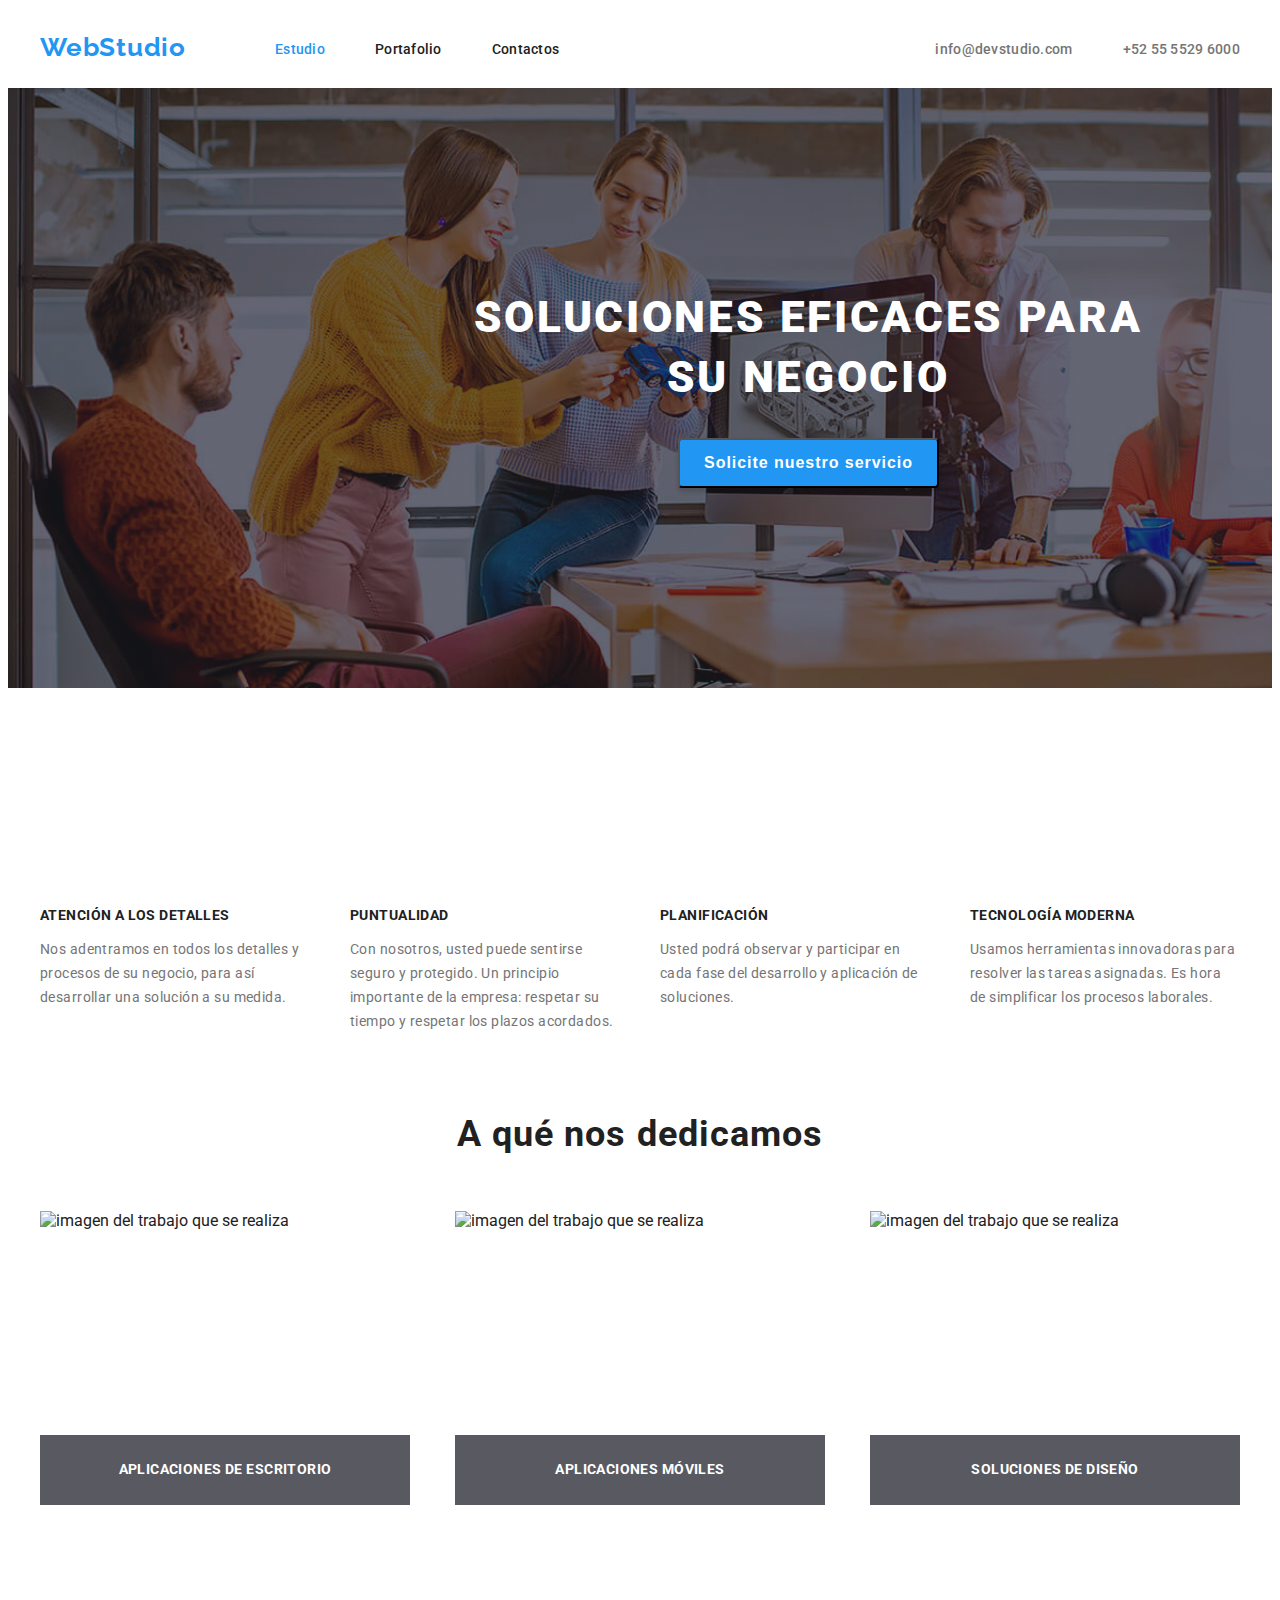
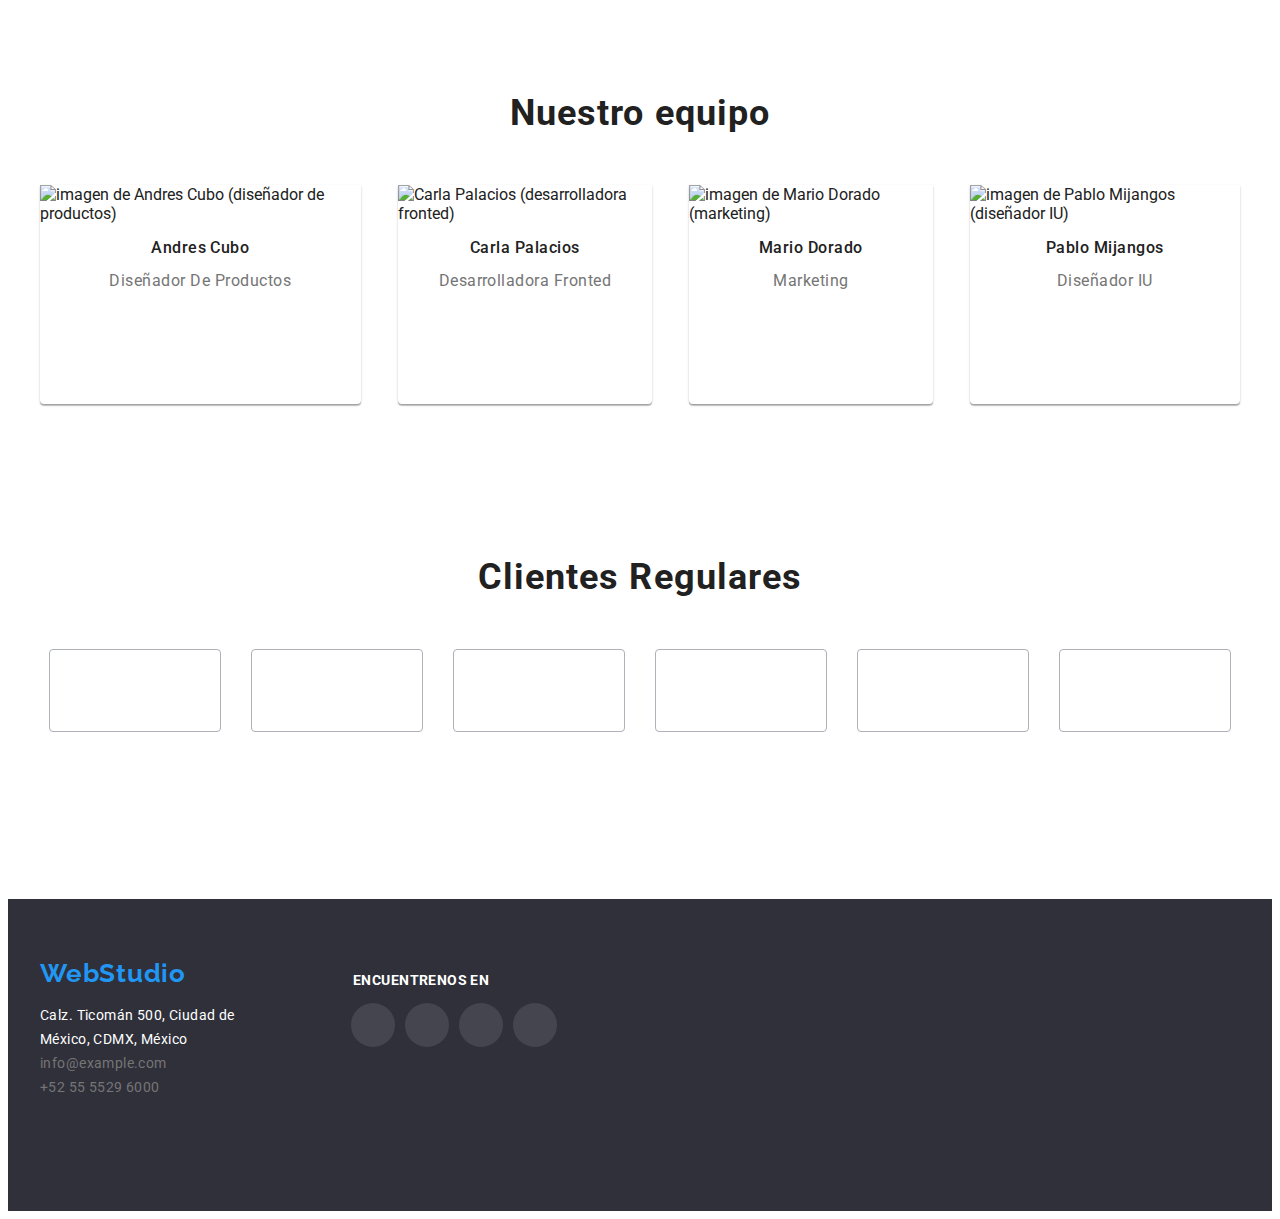
==== commit e01c605c: "first commit" ====
--- a/index.html
+++ b/index.html
@@ -53,38 +53,21 @@
       <section id="main__metodología" class="container">
         <h2 style="display: none">metodología</h2>
         <ul class="iconos__metodología container list">
-          <li>
-            <svg class="metodología__iconitems">
-              <use
-                href="./images/iconos/iconos-metodologia/symbol-defs.svg#icon-antena-1-1"
-              ></use>
-            </svg>
-          </li>
-          <li>
-            <svg class="metodología__iconitems">
-              <use
-                href="./images/iconos/iconos-metodologia/symbol-defs.svg#icon-reloj-1"
-              ></use>
-            </svg>
-          </li>
-          <li>
-            <svg class="metodología__iconitems">
-              <use
-                href="./images/iconos/iconos-metodologia/symbol-defs.svg#icon-diagrama-1"
-              ></use>
-            </svg>
-          </li>
-          <li>
-            <svg class="metodología__iconitems">
-              <use
-                href="./images/iconos/iconos-metodologia/symbol-defs.svg#icon-astronauta-1"
-              ></use>
-            </svg>
-          </li>
+          <li></li>
+          <li></li>
+          <li></li>
+          <li></li>
         </ul>
         <ul class="main__metodología container__metodología list">
           <li class="box__metodología">
             <div class="box__metodo">
+              <div class="iconos__metodología">
+                <svg class="metodología__iconitems">
+                  <use
+                    href="./images/iconos/symbol-defs.svg#iconsantena-1"
+                  ></use>
+                </svg>
+              </div>
               <h3 class="metodología__item list">Atención a los detalles</h3>
               <p class="metodología__text">
                 Nos adentramos en todos los detalles y procesos de su negocio,
@@ -94,6 +77,13 @@
           </li>
           <li class="box__metodología">
             <div class="box__metodo">
+              <div class="iconos__metodología">
+                <svg class="metodología__iconitems">
+                  <use
+                    href="./images/iconos/symbol-defs.svg#iconsreloj-1"
+                  ></use>
+                </svg>
+              </div>
               <h3 class="metodología__item">Puntualidad</h3>
               <p class="metodología__text">
                 Con nosotros, usted puede sentirse seguro y protegido. Un
@@ -104,6 +94,13 @@
           </li>
           <li class="box__metodología">
             <div class="box__metodo">
+              <div class="iconos__metodología">
+                <svg class="metodología__iconitems">
+                  <use
+                    href="./images/iconos/symbol-defs.svg#iconsdiagrama-1"
+                  ></use>
+                </svg>
+              </div>
               <h3 class="metodología__item">Planificación</h3>
               <p class="metodología__text">
                 Usted podrá observar y participar en cada fase del desarrollo y
@@ -113,6 +110,13 @@
           </li>
           <li class="box__metodología">
             <div class="box__metodo">
+              <div class="iconos__metodología">
+                <svg class="metodología__iconitems">
+                  <use
+                    href="./images/iconos/symbol-defs.svg#iconsastronauta-1"
+                  ></use>
+                </svg>
+              </div>
               <h3 class="metodología__item">Tecnología moderna</h3>
               <p class="metodología__text">
                 Usamos herramientas innovadoras para resolver las tareas
@@ -126,28 +130,46 @@
         <h2 class="dedicación">A qué nos dedicamos</h2>
         <ul class="images__dedicación list">
           <li class="box__dedicación">
-            <img
-              src="./images/caja_1.jpg"
-              height="323"
-              width="373"
-              alt="imagen del trabajo que se realiza"
-            />
+            <div class="text__image">
+              <img
+                class="dedicación__image"
+                src="./images/caja_1.jpg"
+                height="294"
+                width="370"
+                alt="imagen del trabajo que se realiza"
+              />
+              <div class="text__item">
+                <p>APLICACIONES DE ESCRITORIO</p>
+              </div>
+            </div>
           </li>
           <li class="box__dedicación">
-            <img
-              src="./images/caja_2.jpg"
-              height="323"
-              width="373"
-              alt="imagen del trabajo que se realiza"
-            />
+            <div class="text__image">
+              <img
+                class="dedicación__image"
+                src="./images/caja_2.jpg"
+                height="294"
+                width="370"
+                alt="imagen del trabajo que se realiza"
+              />
+              <div class="text__item">
+                <p>APLICACIONES MÓVILES</p>
+              </div>
+            </div>
           </li>
           <li class="box__dedicación">
-            <img
-              src="./images/caja_3.jpg"
-              height="323"
-              width="373"
-              alt="imagen del trabajo que se realiza"
-            />
+            <div class="text__image">
+              <img
+                class="dedicación__image"
+                src="./images/caja_3.jpg"
+                height="294"
+                width="370"
+                alt="imagen del trabajo que se realiza"
+              />
+              <div class="text__item">
+                <p>SOLUCIONES DE DISEÑO</p>
+              </div>
+            </div>
           </li>
         </ul>
       </section>
@@ -165,32 +187,40 @@
             <p class="cargo">Diseñador de productos</p>
             <ul class="iconos__equipo list">
               <li>
-                <svg class="equipo__iconitems">
-                  <use
-                    href="./images/iconos/iconos-redes/symbol-defs2.svg#icon-2instagram-2"
-                  ></use>
-                </svg>
-              </li>
-              <li>
-                <svg class="equipo__iconitems">
-                  <use
-                    href="./images/iconos/iconos-redes/symbol-defs2.svg#icon-2twitter-1"
-                  ></use>
-                </svg>
-              </li>
-              <li>
-                <svg class="equipo__iconitems">
-                  <use
-                    href="./images/iconos/iconos-redes/symbol-defs2.svg#icon-2facebook-11"
-                  ></use>
-                </svg>
-              </li>
-              <li>
-                <svg class="equipo__iconitems">
-                  <use
-                    href="./images/iconos/iconos-redes/symbol-defs2.svg#icon-2linkedin-1"
-                  ></use>
-                </svg>
+                <a class="icon-item" href="#">
+                  <svg class="equipo__iconitems">
+                    <use
+                      href="./images/iconos/symbol-defs.svg#iconsinstagram-2-2"
+                    ></use>
+                  </svg>
+                </a>
+              </li>
+              <li>
+                <a class="icon-item" href="#">
+                  <svg class="equipo__iconitems">
+                    <use
+                      href="./images/iconos/symbol-defs.svg#iconstwitter-1-1"
+                    ></use>
+                  </svg>
+                </a>
+              </li>
+              <li>
+                <a class="icon-item" href="#">
+                  <svg class="equipo__iconitems">
+                    <use
+                      href="./images/iconos/symbol-defs.svg#iconsfacebook-1-1"
+                    ></use>
+                  </svg>
+                </a>
+              </li>
+              <li>
+                <a class="icon-item" href="#">
+                  <svg class="equipo__iconitems">
+                    <use
+                      href="./images/iconos/symbol-defs.svg#iconslinkedin-1-1"
+                    ></use>
+                  </svg>
+                </a>
               </li>
             </ul>
           </li>
@@ -205,32 +235,40 @@
             <p class="cargo">desarrolladora fronted</p>
             <ul class="iconos__equipo list">
               <li>
-                <svg class="equipo__iconitems">
-                  <use
-                    href="./images/iconos/iconos-redes/symbol-defs2.svg#icon-2instagram-2"
-                  ></use>
-                </svg>
-              </li>
-              <li>
-                <svg class="equipo__iconitems">
-                  <use
-                    href="./images/iconos/iconos-redes/symbol-defs2.svg#icon-2twitter-1"
-                  ></use>
-                </svg>
-              </li>
-              <li>
-                <svg class="equipo__iconitems">
-                  <use
-                    href="./images/iconos/iconos-redes/symbol-defs2.svg#icon-2facebook-11"
-                  ></use>
-                </svg>
-              </li>
-              <li>
-                <svg class="equipo__iconitems">
-                  <use
-                    href="./images/iconos/iconos-redes/symbol-defs2.svg#icon-2linkedin-1"
-                  ></use>
-                </svg>
+                <a class="icon-item" href="#">
+                  <svg class="equipo__iconitems">
+                    <use
+                      href="./images/iconos/symbol-defs.svg#iconsinstagram-2-2"
+                    ></use>
+                  </svg>
+                </a>
+              </li>
+              <li>
+                <a class="icon-item" href="#">
+                  <svg class="equipo__iconitems">
+                    <use
+                      href="./images/iconos/symbol-defs.svg#iconstwitter-1-1"
+                    ></use>
+                  </svg>
+                </a>
+              </li>
+              <li>
+                <a class="icon-item" href="#">
+                  <svg class="equipo__iconitems">
+                    <use
+                      href="./images/iconos/symbol-defs.svg#iconsfacebook-1-1"
+                    ></use>
+                  </svg>
+                </a>
+              </li>
+              <li>
+                <a class="icon-item" href="#">
+                  <svg class="equipo__iconitems">
+                    <use
+                      href="./images/iconos/symbol-defs.svg#iconslinkedin-1-1"
+                    ></use>
+                  </svg>
+                </a>
               </li>
             </ul>
           </li>
@@ -245,32 +283,40 @@
             <p class="cargo">marketing</p>
             <ul class="iconos__equipo list">
               <li>
-                <svg class="equipo__iconitems">
-                  <use
-                    href="./images/iconos/iconos-redes/symbol-defs2.svg#icon-2instagram-2"
-                  ></use>
-                </svg>
-              </li>
-              <li>
-                <svg class="equipo__iconitems">
-                  <use
-                    href="./images/iconos/iconos-redes/symbol-defs2.svg#icon-2twitter-1"
-                  ></use>
-                </svg>
-              </li>
-              <li>
-                <svg class="equipo__iconitems">
-                  <use
-                    href="./images/iconos/iconos-redes/symbol-defs2.svg#icon-2facebook-11"
-                  ></use>
-                </svg>
-              </li>
-              <li>
-                <svg class="equipo__iconitems">
-                  <use
-                    href="./images/iconos/iconos-redes/symbol-defs2.svg#icon-2linkedin-1"
-                  ></use>
-                </svg>
+                <a class="icon-item" href="#">
+                  <svg class="equipo__iconitems">
+                    <use
+                      href="./images/iconos/symbol-defs.svg#iconsinstagram-2-2"
+                    ></use>
+                  </svg>
+                </a>
+              </li>
+              <li>
+                <a class="icon-item" href="#">
+                  <svg class="equipo__iconitems">
+                    <use
+                      href="./images/iconos/symbol-defs.svg#iconstwitter-1-1"
+                    ></use>
+                  </svg>
+                </a>
+              </li>
+              <li>
+                <a class="icon-item" href="#">
+                  <svg class="equipo__iconitems">
+                    <use
+                      href="./images/iconos/symbol-defs.svg#iconsfacebook-1-1"
+                    ></use>
+                  </svg>
+                </a>
+              </li>
+              <li>
+                <a class="icon-item" href="#">
+                  <svg class="equipo__iconitems">
+                    <use
+                      href="./images/iconos/symbol-defs.svg#iconslinkedin-1-1"
+                    ></use>
+                  </svg>
+                </a>
               </li>
             </ul>
           </li>
@@ -285,32 +331,40 @@
             <p class="cargo">Diseñador IU</p>
             <ul class="iconos__equipo list">
               <li>
-                <svg class="equipo__iconitems equipo__hover">
-                  <use
-                    href="./images/iconos/iconos-redes/symbol-defs2.svg#icon-2instagram-2"
-                  ></use>
-                </svg>
-              </li>
-              <li>
-                <svg class="equipo__iconitems">
-                  <use
-                    href="./images/iconos/iconos-redes/symbol-defs2.svg#icon-2twitter-1"
-                  ></use>
-                </svg>
-              </li>
-              <li>
-                <svg class="equipo__iconitems">
-                  <use
-                    href="./images/iconos/iconos-redes/symbol-defs2.svg#icon-2facebook-11"
-                  ></use>
-                </svg>
-              </li>
-              <li>
-                <svg class="equipo__iconitems">
-                  <use
-                    href="./images/iconos/iconos-redes/symbol-defs2.svg#icon-2linkedin-1"
-                  ></use>
-                </svg>
+                <a class="icon-item" href="#">
+                  <svg class="equipo__iconitems">
+                    <use
+                      href="./images/iconos/symbol-defs.svg#iconsinstagram-2-2"
+                    ></use>
+                  </svg>
+                </a>
+              </li>
+              <li>
+                <a class="icon-item" href="#">
+                  <svg class="equipo__iconitems">
+                    <use
+                      href="./images/iconos/symbol-defs.svg#iconstwitter-1-1"
+                    ></use>
+                  </svg>
+                </a>
+              </li>
+              <li>
+                <a class="icon-item" href="#">
+                  <svg class="equipo__iconitems">
+                    <use
+                      href="./images/iconos/symbol-defs.svg#iconsfacebook-1-1"
+                    ></use>
+                  </svg>
+                </a>
+              </li>
+              <li>
+                <a class="icon-item" href="#">
+                  <svg class="equipo__iconitems">
+                    <use
+                      href="./images/iconos/symbol-defs.svg#iconslinkedin-1-1"
+                    ></use>
+                  </svg>
+                </a>
               </li>
             </ul>
           </li>
@@ -320,47 +374,51 @@
         <h2 class="nuestro__equipo clientest">Clientes Regulares</h2>
         <ul class="iconos__clientes list">
           <li class="boxicon__clientes">
-            <svg class="clientes__iconitems">
-              <use
-                href="./images/iconos/iconos-clientes/symbol-defs.svg#icon-Logo"
-                class="clientes__iconlogo"
-              ></use>
-            </svg>
-          </li>
-          <li class="boxicon__clientes">
-            <svg class="clientes__iconitems">
-              <use
-                href="./images/iconos/iconos-clientes/symbol-defs.svg#icon-Logo-1"
-              ></use>
-            </svg>
-          </li>
-          <li class="boxicon__clientes">
-            <svg class="clientes__iconitems">
-              <use
-                href="./images/iconos/iconos-clientes/symbol-defs.svg#icon-Logo-2"
-              ></use>
-            </svg>
-          </li>
-          <li class="boxicon__clientes">
-            <svg class="clientes__iconitems">
-              <use
-                href="./images/iconos/iconos-clientes/symbol-defs2.svg#icon-3Vector4"
-              ></use>
-            </svg>
-          </li>
-          <li class="boxicon__clientes">
-            <svg class="clientes__iconitems">
-              <use
-                href="./images/iconos/iconos-clientes/symbol-defs.svg#icon-Logo-3"
-              ></use>
-            </svg>
-          </li>
-          <li class="boxicon__clientes">
-            <svg class="clientes__iconitems">
-              <use
-                href="./images/iconos/iconos-clientes/symbol-defs.svg#icon-Logo-4"
-              ></use>
-            </svg>
+            <a class="icon-item2">
+              <svg class="clientes__iconitems">
+                <use
+                  href="./images/iconos/symbol-defs.svg#iconsLogo"
+                  class="clientes__iconlogo"
+                ></use>
+              </svg>
+            </a>
+          </li>
+          <li class="boxicon__clientes">
+            <a class="icon-item2">
+              <svg class="clientes__iconitems">
+                <use href="./images/iconos/symbol-defs.svg#iconsLogo-1"></use>
+              </svg>
+            </a>
+          </li>
+          <li class="boxicon__clientes">
+            <a class="icon-item2">
+              <svg class="clientes__iconitems">
+                <use href="./images/iconos/symbol-defs.svg#iconsLogo-2"></use>
+              </svg>
+            </a>
+          </li>
+          <li class="boxicon__clientes">
+            <a class="icon-item2">
+              <svg class="clientes__iconitems">
+                <use
+                  href="./images/iconos/symbol-defs2.svg#icon-3Vector4"
+                ></use>
+              </svg>
+            </a>
+          </li>
+          <li class="boxicon__clientes">
+            <a class="icon-item2">
+              <svg class="clientes__iconitems">
+                <use href="./images/iconos/symbol-defs.svg#iconsLogo-3"></use>
+              </svg>
+            </a>
+          </li>
+          <li class="boxicon__clientes">
+            <a class="icon-item2">
+              <svg class="clientes__iconitems">
+                <use href="./images/iconos/symbol-defs.svg#iconsLogo-4"></use>
+              </svg>
+            </a>
           </li>
         </ul>
       </section>
@@ -392,36 +450,44 @@
             </li>
           </ul>
         </div>
-        <div id="redes">
+        <div id="redes" class="espacio">
           <h3 class="encuentrenos">ENCUENTRENOS EN</h3>
           <ul class="iconos__encuentrenos list">
             <li class="fondo">
-              <svg class="encuentrenos__iconitems encuentrenos__hover">
-                <use
-                  href="./images/iconos/redes 2/symbol-defs.svg#icon-4instagram-2-1"
-                ></use>
-              </svg>
+              <a class="icon-item3" href="#">
+                <svg class="encuentrenos__iconitems">
+                  <use
+                    href="./images/iconos/symbol-defs3.svg#iconsinstagram-2-4"
+                  ></use>
+                </svg>
+              </a>
             </li>
             <li class="fondo">
-              <svg class="encuentrenos__iconitems">
-                <use
-                  href="./images/iconos/redes 2/symbol-defs.svg#icon-4twitter-1"
-                ></use>
-              </svg>
+              <a class="icon-item3" href="#">
+                <svg class="encuentrenos__iconitems">
+                  <use
+                    href="./images/iconos/symbol-defs3.svg#iconstwitter-1-2"
+                  ></use>
+                </svg>
+              </a>
             </li>
             <li class="fondo">
-              <svg class="encuentrenos__iconitems">
-                <use
-                  href="./images/iconos/redes 2/symbol-defs.svg#icon-4facebook-1"
-                ></use>
-              </svg>
+              <a class="icon-item3" href="#">
+                <svg class="encuentrenos__iconitems">
+                  <use
+                    href="./images/iconos/symbol-defs3.svg#iconsfacebook-1-2"
+                  ></use>
+                </svg>
+              </a>
             </li>
             <li class="fondo">
-              <svg class="encuentrenos__iconitems">
-                <use
-                  href="./images/iconos/redes 2/symbol-defs.svg#icon-4linkedin-1"
-                ></use>
-              </svg>
+              <a class="icon-item3" href="#">
+                <svg class="encuentrenos__iconitems">
+                  <use
+                    href="./images/iconos/symbol-defs3.svg#iconslinkedin-1-2"
+                  ></use>
+                </svg>
+              </a>
             </li>
           </ul>
         </div>
--- a/css/styles.css
+++ b/css/styles.css
@@ -8,6 +8,7 @@
   --detail2-color: rgb(255, 255, 255);
   --button-color: rgb(245, 244, 250);
   --background-color: rgb(47, 48, 58);
+  --icon-color: rgb(175, 177, 184);
 }
 body {
   font-family: 'Roboto', sans-serif;
@@ -132,7 +133,7 @@
   letter-spacing: 0.03em;
   text-align: center;
   margin-bottom: 55px;
-  margin-top: 99px;
+  margin-top: 230px;
 }
 .nuestro__equipo {
   text-align: center;
@@ -253,7 +254,8 @@
 .container__apertura {
   background-color: var(--background-color);
   height: 600px;
-  background-image: url(/images/imagen-fondo/Imagen.png);
+  background-image: linear-gradient(to bottom, #2f303a66, #2f303a66),
+    url(/images/imagen-fondo/Imagen.png);
 }
 
 .box__apertura {
@@ -281,6 +283,36 @@
 .box__metodo {
   width: 270px;
   height: 101px;
+  margin: 0;
+}
+
+.text__image {
+  position: relative;
+  width: 370px;
+  height: 294px;
+}
+.dedicación__image {
+  position: absolute;
+  z-index: 1;
+}
+.text__item {
+  position: absolute;
+  top: 224px;
+  width: 370px;
+  height: 70px;
+  color: var(--detail2-color);
+  background-color: rgba(47, 48, 58, 0.8);
+  text-align: center;
+  font-family: 'Roboto', sans-serif;
+  font-size: 14px;
+  font-weight: 700;
+  line-height: 1.14;
+  letter-spacing: 0.03em;
+
+  z-index: 2;
+}
+.text__item p {
+  padding: 27px 0px;
   margin: 0;
 }
 
@@ -576,6 +608,37 @@
     0px 4px 4px 0px rgba(0, 0, 0, 0.06), 0px 1px 1px 0px rgba(0, 0, 0, 0.12);
 }
 
+.box__imagen {
+  position: relative;
+  width: 370px;
+  height: 294px;
+  overflow: hidden;
+}
+.overlay {
+  position: absolute;
+  top: 0;
+  left: 0;
+  width: 100%;
+  height: 100%;
+  background-color: rgba(33, 149, 243, 90%);
+
+  transform: translatey(100%);
+  transition: transform 250ms ease-in-out;
+}
+.box__imagen:hover .overlay {
+  transform: translatey(0);
+}
+.overlay p {
+  color: var(--detail2-color);
+  padding: 63px 24px;
+  margin: 0;
+  font-size: 18px;
+  font-family: 'Roboto', sans-serif;
+  font-weight: 400;
+  line-height: 1.5;
+  letter-spacing: 0.03em;
+}
+/* -------------------------------------------------------------------------------------------------------------------------------------------------------------------- */
 .filtro__todo {
   width: 73px;
   height: 38px;
@@ -603,8 +666,7 @@
   column-gap: 230px;
   justify-content: center;
   padding: 0;
-  margin-top: 114px;
-  margin-bottom: 0;
+  margin-bottom: 55px;
 }
 .metodología__iconitems {
   width: 70px;
@@ -613,18 +675,14 @@
 
 .iconos__equipo {
   display: flex;
-  column-gap: 34px;
+  gap: 10px;
   justify-content: center;
   padding: 0;
   margin-top: 28px;
   margin-bottom: 42px;
 }
-.equipo__hover:hover {
-  fill: var(--primary-color);
-}
-.equipo__iconitems {
-  width: 20px;
-  height: 20px;
+.equipo__iconitem {
+  color: var(--icon-color);
 }
 .clientest {
   margin-top: 153px;
@@ -659,20 +717,68 @@
   margin-bottom: 0;
 }
 
-.iconos__encuentrenos {
-  display: flex;
-  gap: 32px;
-  justify-content: center;
-  align-items: center;
-  margin-left: 82px;
-  margin-top: 32px;
-  padding: 0;
-}
-.encuentrenos__iconitems {
+.footer__section {
+  display: flex;
+}
+
+svg {
+  fill: currentColor;
   width: 20px;
   height: 20px;
-  align-items: center;
-}
-.footer__section {
-  display: flex;
-}
+}
+a {
+  color: currentColor;
+  text-decoration: none;
+}
+.icon-item {
+  width: 44px;
+  height: 44px;
+  display: flex;
+  align-items: center;
+  justify-content: center;
+  color: var(--icon-color);
+  background-color: var(--detail2-color);
+  border-radius: 50%;
+}
+.icon-item:hover {
+  color: white;
+  background-color: var(--primary-color);
+}
+
+.icon-item2 {
+  width: 106px;
+  height: 52px;
+  align-items: center;
+  justify-content: center;
+  color: var(--icon-color);
+}
+.icon-item2:hover {
+  color: var(--primary-color);
+  border-color: var(--primary-color);
+  cursor: pointer;
+}
+.boxicon__clientes:hover {
+  border-color: var(--primary-color);
+}
+.iconos__encuentrenos {
+  display: flex;
+  gap: 10px;
+  margin-left: 40px;
+}
+.icon-item3 {
+  display: flex;
+  gap: 10px;
+  width: 44px;
+  height: 44px;
+  display: flex;
+  align-items: center;
+  justify-content: center;
+  color: var(--detail2-color);
+  background-color: rgba(255, 255, 255, 0.1);
+  border-radius: 50%;
+}
+.icon-item3:hover {
+  color: var(--detail2-color);
+  background-color: var(--primary-color);
+  cursor: pointer;
+}
